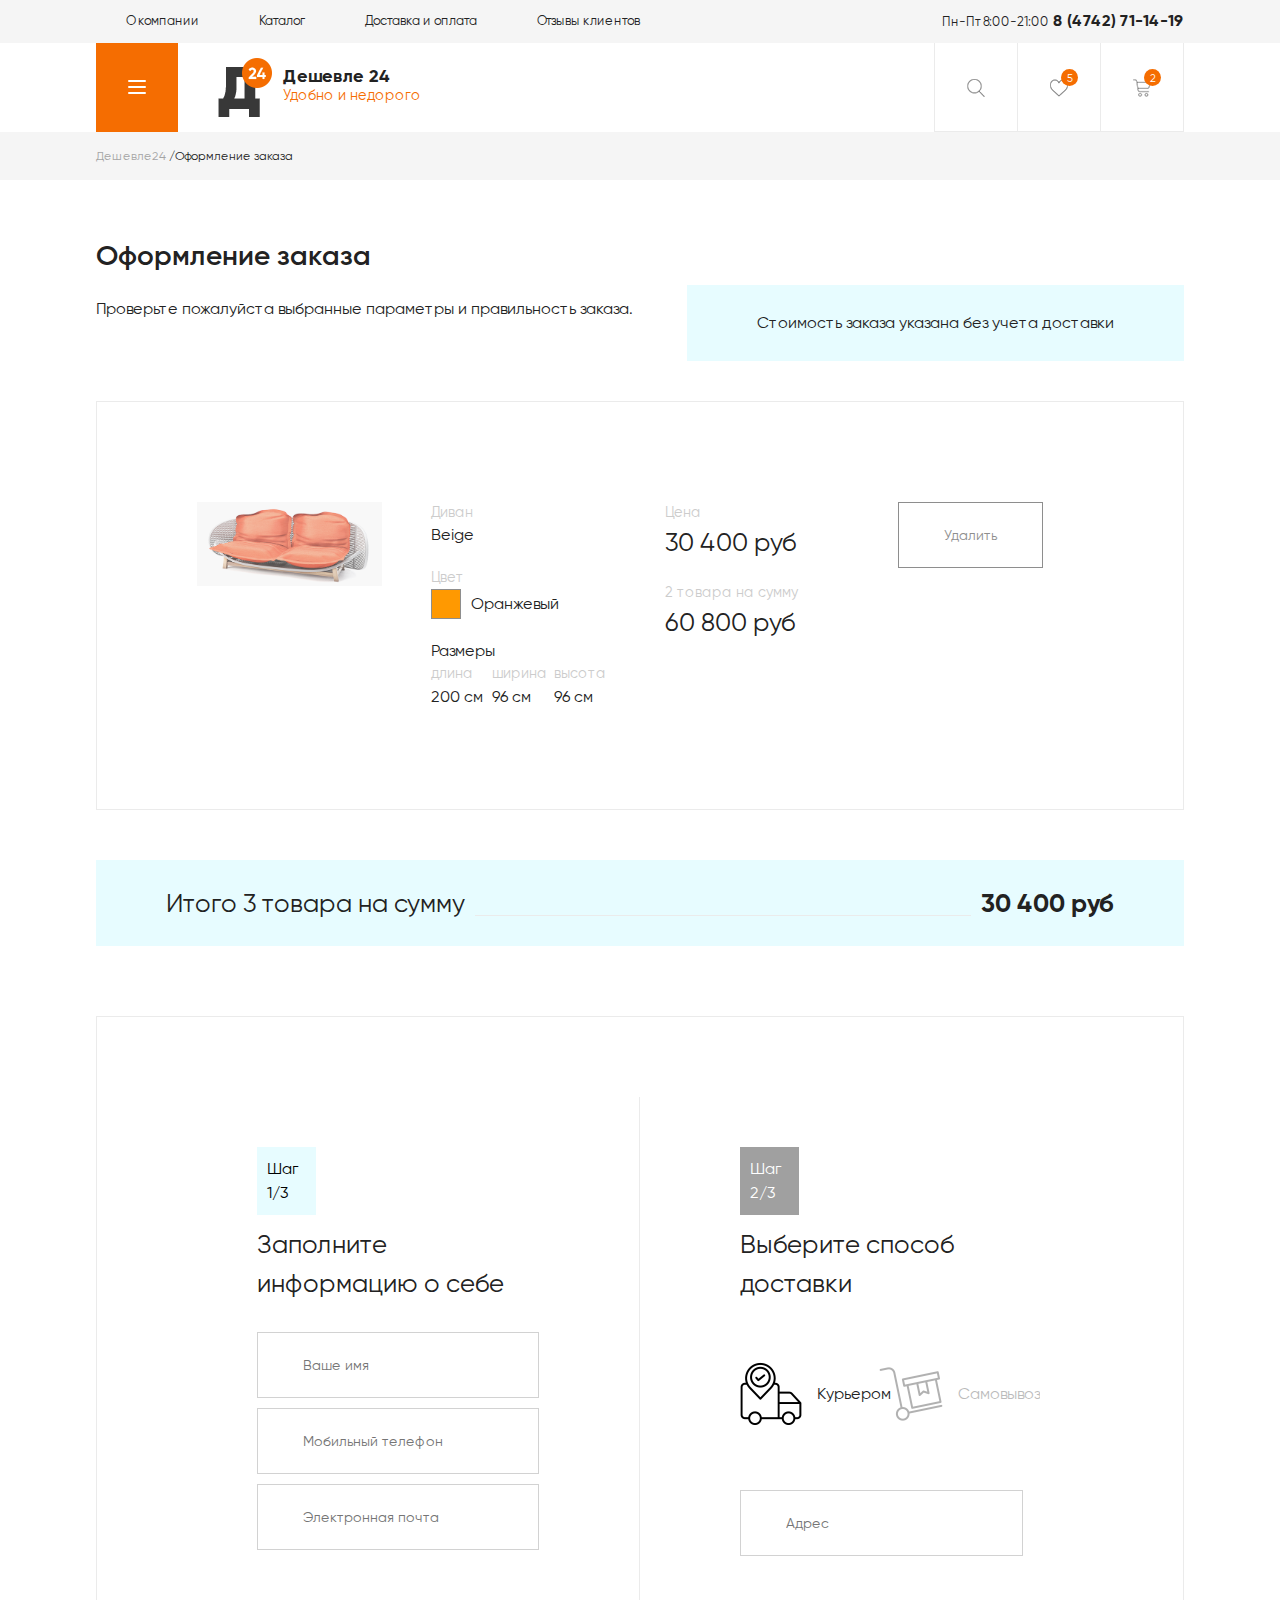
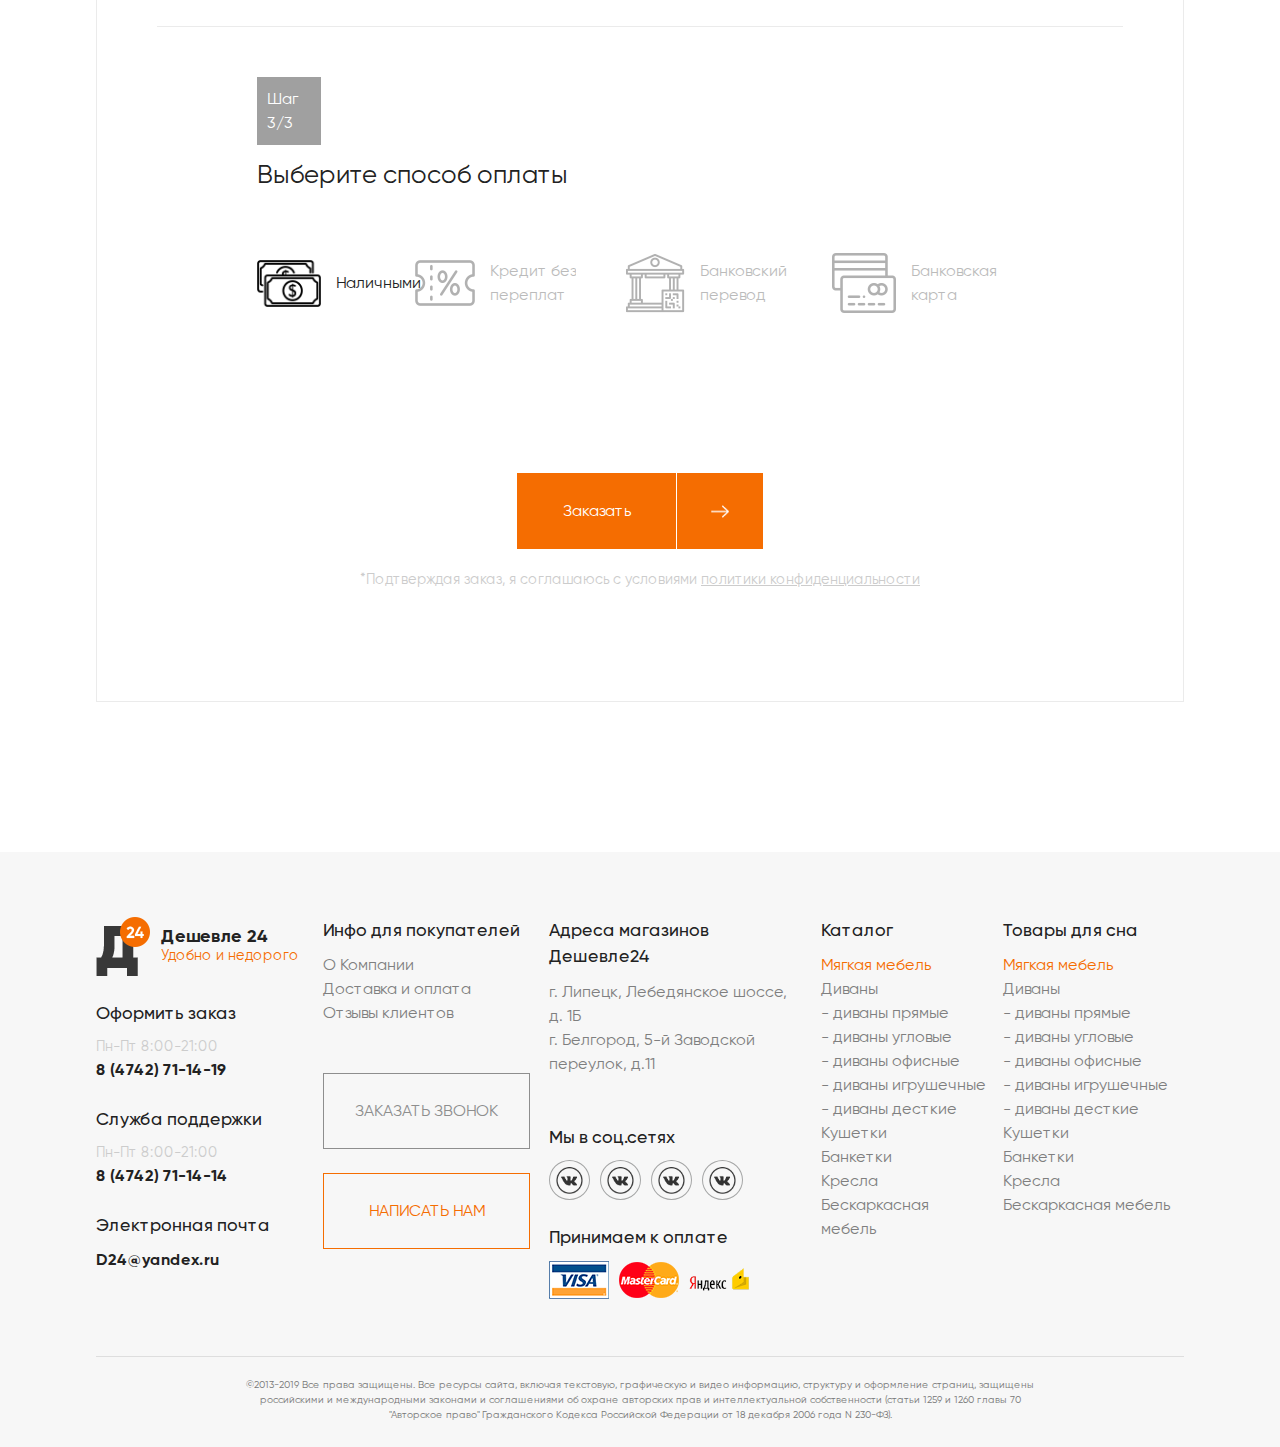
==== markup/basket.html @ 07b35770 "update markup" ====
<!DOCTYPE html>
<html lang="en">
<head>
    <meta charset="UTF-8">
    <meta name="viewport" content="width=device-width, maximum-scale=1, initial-scale=1.0">
    <meta http-equiv="X-UA-Compatible" content="IE=edge">
    <meta name="format-detection" content="telephone=no">
    <title>Корзина</title>
    <link rel="stylesheet" charset="utf-8" type="text/css" href="./css/icons.css">
    <link rel="stylesheet" charset="utf-8" type="text/css" href="./fonts/Gilroy/index.css">
    <link rel="stylesheet" charset="utf-8" type="text/css" href="./css/main.css">
    <link rel="stylesheet" charset="utf-8" type="text/css" href="./css/desktop.css" media="(min-width: 1001px)">
    <link rel="stylesheet" charset="utf-8" type="text/css" href="./css/tablet.css" media="(min-width: 768px)">
    <link rel="stylesheet" charset="utf-8" type="text/css" href="./css/mobile.css" media="(max-width: 767px)">
</head>
<body>
<header class="header">
    <div class="header-part">
        <div class="container">
            <nav class="header-menu" flex-align="start" flex-wrap="wrap">
                <a href="#" class="header-menu-item">О компании</a>
                <a href="#" class="header-menu-item">Каталог</a>
                <a href="#" class="header-menu-item">Доставка и оплата</a>
                <a href="#" class="header-menu-item">Отзывы клиентов</a>
            </nav>
            <div class="header-contacts">
                <span>Пн-Пт 8:00-21:00</span>
                <b>8 (4742) 71-14-19</b>
            </div>
        </div>
    </div>
    <div class="header-part">
        <div class="container">
            <div flex-align="center" flex-wrap="wrap">
                <a href="#" class="header-menu_btn js-toggle_class" data-class="active" data-target=".catalog_menu-wrap">
                    <i class="icon icon-burger"><hr><hr><hr></i>
                </a>
                <div class="logo">
                    <img src="./images/logo.png">
                    <div class="header-slogan">
                        <div class="header-slogan-title"><b>Дешевле 24</b></div>
                        <span>Удобно и недорого</span>
                    </div>
                </div>
            </div>
            <div flex-align="center" flex-wrap="wrap">
                <a href="#" class="header-col">
                    <i class="icon icon-search"></i>
                </a>
                <a href="#" class="header-col">
                    <i class="icon icon-favorite">
                        <span class="icon-inner">5</span>
                    </i>
                </a>
                <a href="#" class="header-col">
                    <i class="icon icon-basket">
                        <span class="icon-inner">2</span>
                    </i>
                </a>
            </div>
        </div>
    </div>
    <div class="catalog_menu-wrap">
        <div class="container">
            <div class="catalog_menu js-tabs" flex-wrap="wrap" flex-align="stretch">
                <div class="catalog_menu-nav">
                    <a href="#" class="catalog_menu-nav-item" data-tab_target="#catalog_menu-1">
                        <img src="./images/catalog-menu-item.png">
                        <span>Товары для сна</span>
                    </a>
                    <a href="#" class="catalog_menu-nav-item" data-tab_target="#catalog_menu-2">
                        <img src="./images/catalog-menu-item.png">
                        <span>Товары для сна</span>
                    </a>
                    <a href="#" class="catalog_menu-nav-item" data-tab_target="#catalog_menu-3">
                        <img src="./images/catalog-menu-item.png">
                        <span>Товары для сна</span>
                    </a>
                    <a href="#" class="catalog_menu-nav-item" data-tab_target="#catalog_menu-4">
                        <img src="./images/catalog-menu-item.png">
                        <span>Товары для сна</span>
                    </a>
                    <a href="#" class="catalog_menu-nav-item" data-tab_target="#catalog_menu-5">
                        <img src="./images/catalog-menu-item.png">
                        <span>Товары для сна</span>
                    </a>
                </div>
                <div class="catalog_menu-main" data-tab_content>
                    <div id="catalog_menu-1" data-tab_item flex-wrap="wrap" flex-align="start" flex-text_align="start">
                        <a href="#" class="catalog_menu-item">
                            <img src="./images/catalog-menu-item-2.png">
                            <span>Матрасы</span>
                        </a>
                        <a href="#" class="catalog_menu-item">
                            <img src="./images/catalog-menu-item-2.png">
                            <span>Матрасы</span>
                        </a>
                        <a href="#" class="catalog_menu-item">
                            <img src="./images/catalog-menu-item-2.png">
                            <span>Матрасы</span>
                        </a>
                        <a href="#" class="catalog_menu-item">
                            <img src="./images/catalog-menu-item-2.png">
                            <span>Матрасы</span>
                        </a>
                        <a href="#" class="catalog_menu-item">
                            <img src="./images/catalog-menu-item-2.png">
                            <span>Матрасы</span>
                        </a>
                        <a href="#" class="catalog_menu-item">
                            <img src="./images/catalog-menu-item-2.png">
                            <span>Матрасы</span>
                        </a>
                        <a href="#" class="catalog_menu-item">
                            <img src="./images/catalog-menu-item-2.png">
                            <span>Матрасы</span>
                        </a>
                    </div>
                    <div id="catalog_menu-2" data-tab_item flex-wrap="wrap" flex-align="start" flex-text_align="start">
                        <a href="#" class="catalog_menu-item">
                            <img src="./images/catalog-menu-item-2.png">
                            <span>Матрасы</span>
                        </a>
                        <a href="#" class="catalog_menu-item">
                            <img src="./images/catalog-menu-item-2.png">
                            <span>Матрасы</span>
                        </a>
                        <a href="#" class="catalog_menu-item">
                            <img src="./images/catalog-menu-item-2.png">
                            <span>Матрасы</span>
                        </a>
                        <a href="#" class="catalog_menu-item">
                            <img src="./images/catalog-menu-item-2.png">
                            <span>Матрасы</span>
                        </a>
                        <a href="#" class="catalog_menu-item">
                            <img src="./images/catalog-menu-item-2.png">
                            <span>Матрасы</span>
                        </a>
                        <a href="#" class="catalog_menu-item">
                            <img src="./images/catalog-menu-item-2.png">
                            <span>Матрасы</span>
                        </a>
                        <a href="#" class="catalog_menu-item">
                            <img src="./images/catalog-menu-item-2.png">
                            <span>Матрасы</span>
                        </a>
                    </div>
                </div>
            </div>
        </div>
    </div>
</header>
<main>
    <div class="breadcrumbs">
        <div class="container">
            <a href="#">Дешевле24</a>
            <span>/Оформление заказа</span>
        </div>
    </div>
    <section class="section">
        <div class="container">
            <div class="basket-info" flex-align="start" flex-text_align="space-between">
                <div>
                    <div class="title-2">Оформление заказа</div>
                    <span>Проверьте пожалуйста выбранные параметры и правильность заказа.</span>
                </div>
                <div class="basket-txt">
                    <span>Стоимость заказа указана без учета доставки</span>
                </div>
            </div>
            <div class="basket-list col-lg-24">
                <div class="basket-item col-lg-24" flex-align="start" flex-text_align="space-between" flex-wrap="wrap">
                    <div class="basket-item-col col-lg-5" align="center">
                        <img src="images/product-detail.png">
                    </div>
                    <div class="basket-item-col col-lg-5">
                        <div class="catalog_item-block">
                            <small>Диван</small>
                            <div>Beige</div>
                        </div>
                        <div class="catalog_item-block">
                            <small>Цвет</small>
                            <div class="catalog_color" flex-align="start" flex-wrap="wrap">
                                <a href="#" class="catalog_color-item" flex-align="center">
                                    <span class="catalog_color-color" style="background-color: #ff9901"></span>
                                    <span>Оранжевый</span>
                                </a>
                            </div>
                        </div>
                        <div class="catalog_item-block">
                            <div>Размеры</div>
                            <div flex-align="start" flex-wrap="wrap" flex-text_align="space-between">
                                <div class="col-lg-8">
                                    <small>длина</small>
                                    <span>200 см</span>
                                </div>
                                <div class="col-lg-8">
                                    <small>ширина</small>
                                    <span>96 см</span>
                                </div>
                                <div class="col-lg-8">
                                    <small>высота</small>
                                    <span>96 см</span>
                                </div>
                            </div>
                        </div>
                    </div>
                    <div class="basket-item-col col-lg-5">
                        <div class="catalog_item-block">
                            <small>Цена</small>
                            <div class="catalog_item-price">30 400 руб</div>
                        </div>
                        <div class="basket-item-ammount">

                        </div>
                        <div>
                            <small>2 товара на сумму</small>
                            <div class="catalog_item-price">60 800 руб</div>
                        </div>
                    </div>
                    <div class="basket-item-col col-lg-5">
                        <button class="btn grey col-md-24 col-xs-24" align="center">Удалить</button>
                    </div>
                </div>

            </div>
            <div class="basket-txt">
                <div class="catalog_item-price"  flex-align="start" flex-wrap="wrap" flex-text_align="space-between">
                    <span>Итого 3  товара на сумму</span>
                    <b>30 400 руб</b>
                </div>
            </div>
            <div class="basket-steps col-lg-24" flex-align="start" flex-wrap="wrap">
                <div class="basket-steps-item col-lg-12">
                    <div class="step-label active col-lg-5">Шаг 1/3</div>
                    <div class="catalog_item-price">Заполните информацию о себе</div>
                    <form class="def_form">
                        <div class="def_form-item">
                            <input type="text" placeholder="Ваше имя" class="col-lg-24 col-md-24 col-xs-24">
                        </div>
                        <div class="def_form-item">
                            <input type="tel" placeholder="Мобильный телефон" class="col-lg-24 col-md-24 col-xs-24">
                        </div>
                        <div class="def_form-item">
                            <input type="email" placeholder="Электронная почта" class="col-lg-24 col-md-24 col-xs-24">
                        </div>
                    </form>
                </div>
                <div class="basket-steps-item col-lg-12">
                    <div class="step-label col-lg-5">Шаг 2/3</div>
                    <div class="catalog_item-price">Выберите способ доставки</div>
                    <div flex-align="center">
                        <a href="#" class="basket-icon active" flex-align="center">
                            <img src='images/icons/delivery.png'>
                            <span>Курьером</span>
                        </a>
                        <a href="#" class="basket-icon" flex-align="center">
                            <img src='images/icons/trolley.png'>
                            <span>Самовывоз</span>
                        </a>
                    </div>
                    <form class="def_form">
                        <div class="def_form-item">
                            <input type="text" placeholder="Адрес" class="col-lg-24 col-md-24 col-xs-24">
                        </div>
                </div>
                <div class="basket-steps-item col-lg-24" >
                    <div class="step-label col-lg-2">Шаг 3/3</div>
                    <div class="catalog_item-price">Выберите способ оплаты</div>
                    <div class="basket-payment" flex-align="center">
                        <a href="#" class="basket-icon active" flex-align="center">
                            <img src='images/icons/money.png'>
                            <span>Наличными</span>
                        </a>
                        <a href="#" class="basket-icon" flex-align="center">
                            <img src='images/icons/discount-voucher.png'>
                            <span>Кредит без переплат</span>
                        </a>
                        <a href="#" class="basket-icon" flex-align="center">
                            <img src='images/icons/bank.png'>
                            <span>Банковский перевод</span>
                        </a>
                        <a href="#" class="basket-icon" flex-align="center">
                            <img src='images/icons/credit-card.png'>
                            <span>Банковская карта</span>
                        </a>
                    </div>
                    <div align="center">
                        <a href="#" class="btn color btn-arrow">
                            <span>Заказать</span>
                            <i class="icon icon-arrow"></i>
                        </a>
                        <div class="basket-txt-politic">
                            <small>*Подтверждая заказ, я соглашаюсь с условиями <a href="#">политики конфиденциальности</a></small>
                        </div>
                    </div>
                </div>
            </div>
        </div>
    </section>
</main>
<footer class="footer">
    <div class="container" flex-align="start" flex-wrap="wrap" flex-text_align="space-between">
        <div class="col-lg-5">
            <div class="col-lg-22">
                <div class="logo">
                    <img src="./images/logo.png">
                    <div class="header-slogan">
                        <div class="header-slogan-title"><b>Дешевле 24</b></div>
                        <span>Удобно и недорого</span>
                    </div>
                </div>
                <br>
                <div class="title-4">Оформить заказ</div>
                <small>Пн-Пт 8:00-21:00</small>
                <div><b>8 (4742) 71-14-19</b></div>
                <br>
                <div class="title-4">Служба поддержки</div>
                <small>Пн-Пт 8:00-21:00</small>
                <div><b>8 (4742) 71-14-14</b></div>
                <br>
                <div class="title-4">Электронная почта</div>
                <div><b>D24@yandex.ru</b></div>
            </div>
        </div>
        <div class="col-lg-5">
            <div class="col-lg-22">
                <div class="title-4">Инфо для покупателей</div>
                <div><a href="#" class="grey_link">О Компании</a></div>
                <div><a href="#" class="grey_link">Доставка и оплата</a></div>
                <div><a href="#" class="grey_link">Отзывы клиентов</a></div>
                <br><br>
                <a href="#" class="btn grey upper col-lg-24" align="center" data-popup-open="#callback">Заказать звонок</a>
                <br>
                <br>
                <a href="#" class="btn upper col-lg-24" align="center" data-popup-open="#callback">Написать нам</a>
            </div>
        </div>
        <div class="col-lg-6">
            <div class="col-lg-22">
                <div class="title-4">Адреса магазинов Дешевле24</div>
                <div class="grey_link">
                    <span>г. Липецк, Лебедянское шоссе, д. 1Б</span>
                    <br>
                    <span>г. Белгород, 5-й Заводской переулок, д.11</span>
                </div>
                <br><br>
                <div class="title-4">Мы в соц.сетях</div>
                <div class="footer_socials" flex-align="center" flex-wrap="wrap">
                    <a href="#" class="footer_socials-item" style="background-image: url('./images/icons/vk.png')"></a>
                    <a href="#" class="footer_socials-item" style="background-image: url('./images/icons/vk.png')"></a>
                    <a href="#" class="footer_socials-item" style="background-image: url('./images/icons/vk.png')"></a>
                    <a href="#" class="footer_socials-item" style="background-image: url('./images/icons/vk.png')"></a>
                </div>
                <br>
                <div class="title-4">Принимаем к оплате</div>
                <div class="footer_logo" flex-align="center" flex-wrap="wrap">
                    <div class="footer_logo-item">
                        <img src="./images/icons/Visa.png">
                    </div>
                    <div class="footer_logo-item">
                        <img src="./images/icons/MasterCard.png">
                    </div>
                    <div class="footer_logo-item">
                        <img src="./images/icons/yandex.png">
                    </div>
                </div>
            </div>
        </div>
        <div class="col-lg-4">
            <div class="col-lg-22">
                <div class="title-4">Каталог</div>
                <div><a href="#" class="grey_link active">Мягкая мебель</a></div>
                <div><a href="#" class="grey_link">Диваны</a></div>
                <div><a href="#" class="grey_link">-&nbsp;диваны прямые</a></div>
                <div><a href="#" class="grey_link">-&nbsp;диваны угловые</a></div>
                <div><a href="#" class="grey_link">-&nbsp;диваны офисные</a></div>
                <div><a href="#" class="grey_link">-&nbsp;диваны игрушечные</a></div>
                <div><a href="#" class="grey_link">-&nbsp;диваны десткие</a></div>
                <div><a href="#" class="grey_link">Кушетки</a></div>
                <div><a href="#" class="grey_link">Банкетки</a></div>
                <div><a href="#" class="grey_link">Кресла</a></div>
                <div><a href="#" class="grey_link">Бескаркасная мебель</a></div>
            </div>
        </div>
        <div class="col-lg-4">
            <div class="title-4">Товары для сна</div>
            <div><a href="#" class="grey_link active">Мягкая мебель</a></div>
            <div><a href="#" class="grey_link">Диваны</a></div>
            <div><a href="#" class="grey_link">-&nbsp;диваны прямые</a></div>
            <div><a href="#" class="grey_link">-&nbsp;диваны угловые</a></div>
            <div><a href="#" class="grey_link">-&nbsp;диваны офисные</a></div>
            <div><a href="#" class="grey_link">-&nbsp;диваны игрушечные</a></div>
            <div><a href="#" class="grey_link">-&nbsp;диваны десткие</a></div>
            <div><a href="#" class="grey_link">Кушетки</a></div>
            <div><a href="#" class="grey_link">Банкетки</a></div>
            <div><a href="#" class="grey_link">Кресла</a></div>
            <div><a href="#" class="grey_link">Бескаркасная мебель</a></div>
        </div>
    </div>
    <div class="container footer_copyright" flex-align="center" flex-wrap="wrap" flex-text_align="center">
        <div class="col-lg-18" align="center">©2013-2019 Все права защищены. Все ресурсы сайта, включая текстовую, графическую и видео информацию, структуру и оформление страниц, защищены российскими и международными законами и соглашениями об охране авторских прав и интеллектуальной собственности (статьи 1259 и 1260 главы 70 "Авторское право" Гражданского Кодекса Российской Федерации от 18 декабря 2006 года N 230-ФЗ).</div>
    </div>
</footer>
<div id="callback" class="popup">
    <div class="popup_wrapper">
        <div class="popup_content js-popup_content">
            <a href="#" class="popup_content-close" data-popup-close>
                <i class="icon icon-close"></i>
            </a>
            <div class="js-tabs">
                <div class="content_tab" flex-align="center" flex-wrap="wrap" flex-text_align="space-between">
                    <a href="#" class="content_tab-item" data-tab_target="#callback-form">Перезвоните мне</a>
                    <a href="#" class="content_tab-item" data-tab_target="#question-form">Задать вопрос</a>
                </div>
                <div data-tab_content>
                    <div id="callback-form" data-tab_item>
                        <form class="def_form">
                            <div class="def_form-item">
                                <input type="text" placeholder="Ваше имя" class="col-lg-24 col-md-24 col-xs-24">
                            </div>
                            <div class="def_form-item">
                                <input type="tel" placeholder="Мобильный телефон" class="col-lg-24 col-md-24 col-xs-24">
                            </div>
                            <div class="def_form-item">
                                <button type="submit" class="btn col-lg-24 col-md-24 col-xs-24" align="center">Отправить заявку</button>
                            </div>
                        </form>
                    </div>
                    <div id="question-form" data-tab_item>
                        <form class="def_form">
                            <div class="def_form-item">
                                <input type="text" placeholder="Ваше имя" class="col-lg-24 col-md-24 col-xs-24">
                            </div>
                            <div class="def_form-item">
                                <input type="email" placeholder="E-mail" class="col-lg-24 col-md-24 col-xs-24">
                            </div>
                            <div class="def_form-item">
                                <textarea class="col-lg-24 col-md-24 col-xs-24" placeholder="Ваш вопрос"></textarea>
                            </div>
                            <div class="def_form-item">
                                <button type="submit" class="btn col-lg-24 col-md-24 col-xs-24" align="center">Задать вопрос</button>
                            </div>
                        </form>
                    </div>
                </div>
            </div>
            <div class="popup_content-success" flex-align="center" flex-text_align="center" flex-wrap="wrap">
                <div>
                    <div class="popup_content-success-title col-lg-24 col-md-24 col-xs-24">Спасибо!</div>
                    <span>Менеджер перезвонит Вам <br>в ближайшее время.</span>
                </div>
            </div>
        </div>
    </div>
</div>
<div id="myfeedback" class="popup">
    <div class="popup_wrapper">
        <div class="popup_content js-popup_content">
            <a href="#" class="popup_content-close" data-popup-close>
                <i class="icon icon-close"></i>
            </a>
            <div class="title-4">Мой отзыв</div>
            <div>
                <small>Диван</small>
                <div>Beige</div>
            </div>
            <form class="def_form">
                <div class="def_form-item">
                    <input type="text" placeholder="Номер заказа" class="col-lg-24 col-md-24 col-xs-24">
                </div>
                <div class="def_form-item">
                    <input type="text" placeholder="Ваше имя" class="col-lg-24 col-md-24 col-xs-24">
                </div>
                <div class="def_form-item">
                    <textarea  name="Текст отзыва" class="col-lg-24 col-md-24 col-xs-24" placeholder="Текст отзыва"></textarea>
                </div>
                <div class="def_form-item col-lg-24" flex-align="start" flex-text_align="space-between" flex-wrap="wrap">
                    <div class="def_form-item col-lg-15">
                        <div>
                            <span class="form-item-rate">Поставьте оценку</span>
                            <a href="#"><i class="icon icon-star-gray-empty"></i></a>
                            <a href="#"><i class="icon icon-star-gray-empty"></i></a>
                            <a href="#"><i class="icon icon-star-gray-empty"></i></a>
                            <a href="#"><i class="icon icon-star-gray-empty"></i></a>
                            <a href="#"><i class="icon icon-star-gray-empty"></i></a>
                        </div>
                        <br>
                        <div>Вы рекомендуете этот товар?</div>
                        <br>
                        <a href="#">
                            <i class="icon icon-like-black"></i>
                            <span>Да, я рекомендую эту модель!</span>
                        </a>
                        <br>
                        <br>
                        <a href="#">
                            <i class="icon icon-like-black"></i>
                            <span>Я не рекомендую эту модель!</span>
                        </a>
                    </div>
                    <div class="col-lg-8">
                        <div class="file_input">
                            <label for="file">
                                <i class="icon icon-file"></i>
                                <small>Добавить<br>фотографию</small>
                            </label>
                            <input id="file" type="file">
                        </div>
                    </div>
                </div>
                <div class="def_form-item" flex-align="start" flex-text_align="space-between">
                    <button type="submit" class="btn col-lg-11 col-md-24 col-xs-24" align="center">Отправить отзыв</button>
                    <button class="btn grey col-lg-11 col-md-24 col-xs-24" align="center" data-popup-close="myfeedback">Отменить</a>
                </div>
            </form>
        </div>
    </div>
</div>
<script src="./libs/jquery1.12.4.js"></script>
<script src="./js/modules/tabs/script.js"></script>
<script src="./js/main.js"></script>
</body>
</html>
---- markup/css/icons.css ----
.icon{
    position: relative;
    display:inline-block;
    vertical-align: middle;
    background-repeat: no-repeat;
    background-size: contain;
    transition:.3s opacity;
}
.icon .icon-inner{
    position: absolute;
    top: -10px;
    right: -10px;
    font-size: 11px;
    line-height: 19px;
    width: 17px;
    height: 17px;
    text-align: center;
    color: #fff;
    background-color: #f56d01;
    border-radius: 100%;
    font-style: normal;
}
.icon-burger{
    width: 18px;
}
.icon-burger > hr{
    margin: 0;
    padding: 0;
    border:0;
    width: 100%;
    height: 2px;
    background-color: #fff;
    border-radius: 5px;
    transition: width .3s;
}
.header-menu_btn:hover .icon-burger > hr:nth-child(2),
.header-menu_btn.active .icon-burger > hr:nth-child(2){
    width: 75%;
}
.header-menu_btn:hover .icon-burger > hr:nth-child(3),
.header-menu_btn.active .icon-burger > hr:nth-child(3){
    width: 50%;
}
.icon-burger > hr + hr{
    margin-top: 4px;
}
.icon-search{
    width: 18px;
    height: 18px;
    background-image: url('../images/icons/search.png');
}
.icon-favorite,
.icon-favorite-white,
.icon-favorite-full,
.icon-like-black {
    width: 18px;
    height: 18px;
}
.icon-favorite{
    background-image: url('../images/icons/favorite.png');
}
.icon-favorite-white{
    background-image: url('../images/icons/favorite-white.png');
}
.icon-like-black {
    background-image: url('../images/icons/icon-like-black.png');
}
.gallery-item:hover .icon-favorite-white,
.btn:hover .icon-favorite{
    background-image: url('../images/icons/favorite-active.png');
}
.icon-favorite-full{
    background-image: url('../images/icons/favorite-full.png');
}
.icon-basket{
    width: 18px;
    height: 18px;
    background-image: url('../images/icons/basket.png');
}
.icon-arrow,
.icon-arrow-orange{
    width: 18px;
    height: 13px;
    background-size: 18px 13px;
    background-position: 50% 50%;
}
.icon-arrow{
    background-image: url('../images/icons/right-arrow.png');
}
.icon-arrow-orange{
    background-image: url('../images/icons/right-arrow-orange.png');
}
.btn .icon-arrow{
    position: absolute;
    top: -1px;
    height: calc(100% + 2px);
    background-color: #f56d01;
    border-left: 1px solid #fff;
    transition-property: background-position, box-shadow;
    transition-duration: .3s;
}
.btn:hover .icon-arrow{
    background-position: 65% 50%;
}
.icon-chat{
    width: 18px;
    height: 17px;
    background-image: url('../images/icons/chat.png');
}
.gallery-item:hover .icon-chat{
    background-image: url('../images/icons/chat-active.png');
}
.icon-message{
    width: 18px;
    height: 12px;
    background-image: url('../images/icons/message.png');
}
.icon-close{
    position: relative;
    width: 22px;
    height: 22px;
}
.icon-close:before,
.icon-close:after {
    content: "";
    position: absolute;
    top: 0;
    left: 50%;
    height: 100%;
    width: 2px;
    transition: transform .3s;
    background-color: #f56d01;
}
.icon-close:before {
    transform: rotate(45deg);
}
.icon-close:after {
    transform: rotate(-45deg);
}
.icon-close:hover:before {
    transform: rotate(135deg);
}
.icon-close:hover:after {
    transform: rotate(45deg);
}
.icon-star,
.icon-star_full,
.icon-star-gray-empty,
.icon-star-black
{
    width: 18px;
    height: 18px;
}
.icon-star{
    background-image: url('../images/icons/star-full.png');
}
.icon-star_full{
    background-image: url('../images/icons/star-full.png');
}
.icon-star-gray-empty {
    background-image: url('../images/icons/icon-gray-empty.png');
}
.icon-star-black {
    background-image: url('../images/icons/icon-star-black.png');
}
.icon-file {
    width: 16px;
    height: 16px;
    background-image: url('../images/icons/picture.svg');
}
---- markup/fonts/Gilroy/index.css ----
@font-face {
    font-family: 'Gilroy';
    src: url('Gilroy-ExtraBold.eot');
    src: local('Gilroy ExtraBold'), local('Gilroy-ExtraBold'),
        url('Gilroy-ExtraBold.eot?#iefix') format('embedded-opentype'),
        url('Gilroy-ExtraBold.woff') format('woff'),
        url('Gilroy-ExtraBold.ttf') format('truetype');
    font-weight: 800;
    font-style: normal;
}

@font-face {
    font-family: 'Gilroy';
    src: url('Gilroy-Heavy.eot');
    src: local('Gilroy Heavy'), local('Gilroy-Heavy'),
        url('Gilroy-Heavy.eot?#iefix') format('embedded-opentype'),
        url('Gilroy-Heavy.woff') format('woff'),
        url('Gilroy-Heavy.ttf') format('truetype');
    font-weight: 900;
    font-style: normal;
}

@font-face {
    font-family: 'Gilroy';
    src: url('Gilroy-LightItalic.eot');
    src: local('Gilroy Light Italic'), local('Gilroy-LightItalic'),
        url('Gilroy-LightItalic.eot?#iefix') format('embedded-opentype'),
        url('Gilroy-LightItalic.woff') format('woff'),
        url('Gilroy-LightItalic.ttf') format('truetype');
    font-weight: 300;
    font-style: italic;
}

@font-face {
    font-family: 'Gilroy';
    src: url('Gilroy-ThinItalic.eot');
    src: local('Gilroy Thin Italic'), local('Gilroy-ThinItalic'),
        url('Gilroy-ThinItalic.eot?#iefix') format('embedded-opentype'),
        url('Gilroy-ThinItalic.woff') format('woff'),
        url('Gilroy-ThinItalic.ttf') format('truetype');
    font-weight: 100;
    font-style: italic;
}

@font-face {
    font-family: 'Gilroy';
    src: url('Gilroy-BlackItalic.eot');
    src: local('Gilroy Black Italic'), local('Gilroy-BlackItalic'),
        url('Gilroy-BlackItalic.eot?#iefix') format('embedded-opentype'),
        url('Gilroy-BlackItalic.woff') format('woff'),
        url('Gilroy-BlackItalic.ttf') format('truetype');
    font-weight: 900;
    font-style: italic;
}

@font-face {
    font-family: 'Gilroy';
    src: url('Gilroy-BoldItalic.eot');
    src: local('Gilroy Bold Italic'), local('Gilroy-BoldItalic'),
        url('Gilroy-BoldItalic.eot?#iefix') format('embedded-opentype'),
        url('Gilroy-BoldItalic.woff') format('woff'),
        url('Gilroy-BoldItalic.ttf') format('truetype');
    font-weight: bold;
    font-style: italic;
}

@font-face {
    font-family: 'Gilroy';
    src: url('Gilroy-SemiBold.eot');
    src: local('Gilroy SemiBold'), local('Gilroy-SemiBold'),
        url('Gilroy-SemiBold.eot?#iefix') format('embedded-opentype'),
        url('Gilroy-SemiBold.woff') format('woff'),
        url('Gilroy-SemiBold.ttf') format('truetype');
    font-weight: 600;
    font-style: normal;
}

@font-face {
    font-family: 'Gilroy';
    src: url('Gilroy-UltraLightItalic.eot');
    src: local('Gilroy UltraLight Italic'), local('Gilroy-UltraLightItalic'),
        url('Gilroy-UltraLightItalic.eot?#iefix') format('embedded-opentype'),
        url('Gilroy-UltraLightItalic.woff') format('woff'),
        url('Gilroy-UltraLightItalic.ttf') format('truetype');
    font-weight: 200;
    font-style: italic;
}

@font-face {
    font-family: 'Gilroy';
    src: url('Gilroy-SemiBoldItalic.eot');
    src: local('Gilroy SemiBold Italic'), local('Gilroy-SemiBoldItalic'),
        url('Gilroy-SemiBoldItalic.eot?#iefix') format('embedded-opentype'),
        url('Gilroy-SemiBoldItalic.woff') format('woff'),
        url('Gilroy-SemiBoldItalic.ttf') format('truetype');
    font-weight: 600;
    font-style: italic;
}

@font-face {
    font-family: 'Gilroy';
    src: url('Gilroy-Light.eot');
    src: local('Gilroy Light'), local('Gilroy-Light'),
        url('Gilroy-Light.eot?#iefix') format('embedded-opentype'),
        url('Gilroy-Light.woff') format('woff'),
        url('Gilroy-Light.ttf') format('truetype');
    font-weight: 300;
    font-style: normal;
}

@font-face {
    font-family: 'Gilroy';
    src: url('Gilroy-MediumItalic.eot');
    src: local('Gilroy Medium Italic'), local('Gilroy-MediumItalic'),
        url('Gilroy-MediumItalic.eot?#iefix') format('embedded-opentype'),
        url('Gilroy-MediumItalic.woff') format('woff'),
        url('Gilroy-MediumItalic.ttf') format('truetype');
    font-weight: 500;
    font-style: italic;
}

@font-face {
    font-family: 'Gilroy';
    src: url('Gilroy-ExtraBoldItalic.eot');
    src: local('Gilroy ExtraBold Italic'), local('Gilroy-ExtraBoldItalic'),
        url('Gilroy-ExtraBoldItalic.eot?#iefix') format('embedded-opentype'),
        url('Gilroy-ExtraBoldItalic.woff') format('woff'),
        url('Gilroy-ExtraBoldItalic.ttf') format('truetype');
    font-weight: 800;
    font-style: italic;
}

@font-face {
    font-family: 'Gilroy';
    src: url('Gilroy-Regular.eot');
    src: local('Gilroy Regular'), local('Gilroy-Regular'),
        url('Gilroy-Regular.eot?#iefix') format('embedded-opentype'),
        url('Gilroy-Regular.woff') format('woff'),
        url('Gilroy-Regular.ttf') format('truetype');
    font-weight: normal;
    font-style: normal;
}

@font-face {
    font-family: 'Gilroy';
    src: url('Gilroy-HeavyItalic.eot');
    src: local('Gilroy Heavy Italic'), local('Gilroy-HeavyItalic'),
        url('Gilroy-HeavyItalic.eot?#iefix') format('embedded-opentype'),
        url('Gilroy-HeavyItalic.woff') format('woff'),
        url('Gilroy-HeavyItalic.ttf') format('truetype');
    font-weight: 900;
    font-style: italic;
}

@font-face {
    font-family: 'Gilroy';
    src: url('Gilroy-Medium.eot');
    src: local('Gilroy Medium'), local('Gilroy-Medium'),
        url('Gilroy-Medium.eot?#iefix') format('embedded-opentype'),
        url('Gilroy-Medium.woff') format('woff'),
        url('Gilroy-Medium.ttf') format('truetype');
    font-weight: 500;
    font-style: normal;
}

@font-face {
    font-family: 'Gilroy';
    src: url('Gilroy-RegularItalic.eot');
    src: local('Gilroy Regular Italic'), local('Gilroy-RegularItalic'),
        url('Gilroy-RegularItalic.eot?#iefix') format('embedded-opentype'),
        url('Gilroy-RegularItalic.woff') format('woff'),
        url('Gilroy-RegularItalic.ttf') format('truetype');
    font-weight: normal;
    font-style: italic;
}

@font-face {
    font-family: 'Gilroy';
    src: url('Gilroy-UltraLight.eot');
    src: local('Gilroy UltraLight'), local('Gilroy-UltraLight'),
        url('Gilroy-UltraLight.eot?#iefix') format('embedded-opentype'),
        url('Gilroy-UltraLight.woff') format('woff'),
        url('Gilroy-UltraLight.ttf') format('truetype');
    font-weight: 200;
    font-style: normal;
}

@font-face {
    font-family: 'Gilroy';
    src: url('Gilroy-Bold.eot');
    src: local('Gilroy Bold'), local('Gilroy-Bold'),
        url('Gilroy-Bold.eot?#iefix') format('embedded-opentype'),
        url('Gilroy-Bold.woff') format('woff'),
        url('Gilroy-Bold.ttf') format('truetype');
    font-weight: bold;
    font-style: normal;
}

@font-face {
    font-family: 'Gilroy';
    src: url('Gilroy-Thin.eot');
    src: local('Gilroy Thin'), local('Gilroy-Thin'),
        url('Gilroy-Thin.eot?#iefix') format('embedded-opentype'),
        url('Gilroy-Thin.woff') format('woff'),
        url('Gilroy-Thin.ttf') format('truetype');
    font-weight: 100;
    font-style: normal;
}

@font-face {
    font-family: 'Gilroy';
    src: url('Gilroy-Black.eot');
    src: local('Gilroy Black'), local('Gilroy-Black'),
        url('Gilroy-Black.eot?#iefix') format('embedded-opentype'),
        url('Gilroy-Black.woff') format('woff'),
        url('Gilroy-Black.ttf') format('truetype');
    font-weight: 900;
    font-style: normal;
}
---- markup/css/main.css ----
html, body { margin:0;padding:0; }
body {
    position: relative;
    font-family: Gilroy;
    font-size: 16px;
    font-weight: normal;
    line-height: 1.5;
    background: #fff;
    color: #222222;
    overflow-x: hidden!important;
}
* { box-sizing: border-box; }
*:focus{ outline:none!important; }
p { margin:0 0 20px; }
a {
    color: inherit;
    transition: color .3s;
    text-decoration:none;
}
a:hover {
    color: #ce5d03!important;
}
ul, ol {
    margin:0 0 20px 20px;
    padding:0;
}
li{
    margin:0;
    padding:0;
}
img { max-width:100%; max-height: 100%; }
input, textarea, select, button{
    font-size: 87.5%;
    font-family: Gilroy;
}
input, select, button{
    line-height: 1;
}
button {
    background-color: transparent;
}
input, textarea{
    background-color: #fff;
    color: #848282;
}
input, textarea{
    border: 1px solid #d2d2d2;
}
input.error, textarea.error, select.error{
    border: 1px solid red;
}
input, select, textarea, button{
    -webkit-appearance: none;
    -moz-appearance: none;
    appearance: none;
}
button{
    cursor: pointer;
}
small{
    color: #cccccc;
    font-size: 90%;
    display: block;
}
[flex-align='center']{
    display:flex;
    align-items: center;
}
[flex-align='start']{
    display:flex;
    align-items: flex-start;
}
[flex-align='stretch']{
    display:flex;
    align-items: stretch;
}
[flex-wrap="wrap"] {
    flex-wrap: wrap;
}
[flex-text_align='center']{
    justify-content: center;
}
[flex-text_align='space-around']{
    justify-content: space-around;
}
[flex-text_align='space-between']{
    justify-content: space-between;
}
[flex-text_align='start']{
    justify-content: flex-start;
}
[flex-text_align='end']{
    justify-content: flex-end;
}
[align='center']{
    text-align: center;
}
[align='right']{
    text-align: right;
}
.container{
    margin:0 auto;
}
.link,
.grey_link.active{
    color: #f56d01;
}
.grey_link{
    color: #7f7f7f;
}
.clearfix:after {
    display:table;
    content:" ";
    clear:both;
}
.btn{
    position: relative;
    padding: 25px 45px;
    display: inline-block;
    border: 1px solid #f56d01;
    color: #f56d01;
    transition-property: background-color, color, box-shadow;
    transition-duration: .3s;
}
.btn.color,
.btn:hover{
    background-color: #f56d01;
    border-color: #f56d01!important;
    color: #fff!important;
}
.btn:hover{
    box-shadow: 0px 0px 15px #adabab;
}
.btn.grey,
.btn.grey_full{
    color: #8e8e8e;
    border: 1px solid #8e8e8e;
}
.btn.grey_full:hover{
    background-color: #8b8b8b;
    border-color: #8b8b8b!important;
}
.slick-slide{
    float: left;
}
.upper{
    text-transform: uppercase;
}
.title-1{

}
.title-2{
    font-weight: 600;
}
.title-3{

}
.title-4{
    font-weight: 500;
}
.animate-start{
    opacity: 0;
    transition-property: transform, opacity;
    transition-duration: 0.8s;
    transition-timing-function: ease;
    -ms-transform: translate(0, -40px);
    transform: translate(0, -40px);
    transition-delay: .1s;
}
.animate{
    opacity: 1;
    -ms-transform: translate(0, 0);
    transform: translate(0, 0);
}
.input_icon{
    position: relative;
}
.input_icon > .icon{
    position: absolute;
}
.header{
    z-index: 1;
    position: relative;
}
.header-part{
    position: relative;
    z-index: 2;
    background-color:#fff;
}
.header-part:first-child{
    background-color:#f5f5f5;
}
.header-part.fixed{
    position: fixed;
    top: 0;
    left: 0;
    width: 100%;
    z-index: 3;
    box-shadow: 0px 0px 10px #eee;
}
.header-part .container{
    display: flex;
    flex-wrap: wrap;
}
.header-part:nth-child(1) .container{
    align-items: center;
    justify-content: space-between;
}
.header-part:nth-child(2) .container{
    align-items: stretch;
    justify-content: space-between;
}
.header-col{
    border-right: 1px solid #ebebeb;
    border-bottom: 1px solid #ebebeb;
    transition: box-shadow .3s;
}
.header-col:first-child{
    border-left: 1px solid #ebebeb;
}
.header-menu{

}
.header-menu-item{
    line-height: 1;
    font-size: 80%;
    background-color: transparent;
    color: inherit!important;
    transition-property: background-color, box-shadow;
    transition-duration: .3s;
}
.header-menu-item:hover{
    background-color: #fff;
    box-shadow: 0px 0px 10px #adabab;
}
.header-contacts span{
    font-size: 80%;
}
.header-menu_btn{
    background-color: #f56d01;
    display: flex;
    align-items: center;
    justify-content: center;
    transition: box-shadow .3s;
    padding: 0 32px;
    height: 100%;
}
.header-menu_btn:hover,
.header-menu_btn.active,
.header-col:hover{
    box-shadow: 0px 0px 15px #adabab;
}
.header-menu_btn + .logo{
    margin-left: 40px;
}
.logo{
    display: flex;
    align-items: center;
}
.logo > img{
    margin-right: 10px;
    max-width: 55px;
}
.header-slogan{
    color: #f56d01;
    font-size: 90%;
}
.header-slogan-title{
    font-size: 125%;
    line-height: 1;
    color: #222222;
}
.main_slider{
    position: relative;
}
.main_slider-item{
    display: flex;
    align-items: center;
    justify-content: center;
    background-repeat: no-repeat;
    background-size: cover;
    background-position: 50% 50%;
}
.main_slider-description{

}
.main_slider-description-head{
    font-weight: 300;
}
.main_slider-description-title{
    font-weight: 700;
}
.main_slider-description-price{

}
.main_slider-description-price s{
    color: #9f9f9f;
    font-size: 75%;
}
.catalog_item{
    position: relative;
    display: block;
    border: 1px solid #e4e4e4;
    transition-property: box-shadow, opacity;
    transition-duration: .3s;
    font-size: 90%;
    background-color: #fff;
}
.catalog_item:hover{
    box-shadow: 0px 15px 15px #adabab;
}
.catalog_item .btn
.catalog_item-block{
    margin-bottom: 20px;
}
.catalog_item-block:last-child{
    margin-bottom: 0;
}
.catalog_item-img{
    display: block;
    background-repeat: no-repeat;
    background-size: auto;
    background-position: 50% 50%;
}
.catalog_item-price{
    font-size: 160%;
}
.catalog_item-header{
    opacity: 0;
    transition: opacity .3s;
}
.catalog_item:hover .catalog_item-header{
    opacity: 1;
}
.catalog_item-footer{
    display: none;
    position: absolute;
    top: 100%;
    left: 0;
    width: 100%;
    background-color: #fff;
}
.catalog_item:hover .catalog_item-footer{
    display: block;
    box-shadow: 0px 16px 15px #adabab;
}
.catalog_slider{
    position: relative;
}
.catalog_slider .slick-slide:not(.slick-active){
    opacity: 0.3;
}
.catalog_slider .slick-disabled{
    opacity: 0.3;
}
.banner{
    background-color: #e9e9e9;
}
.banner-description{

}
.banner-title{
    font-weight: 700;
}
.gallery{

}
.gallery-item{
    position: relative;
    color: #fff;
}
.gallery-item:after{
    content: "";
    z-index: 1;
    position: absolute;
    bottom: 0;
    left: 0;
    right: 0;
    height: 0px;
    transition: height .3s;
    background-color: rgba(0, 0, 0, 0.5);
}
.gallery-item:hover:after{
    height: 100%;
}
.gallery-item-description{
    position: absolute;
    z-index: 2;
}
.gallery-title{
    font-size: 133.3333%;
    line-height: 1.2;
    margin-bottom: 10px;
}
.gallery-bottom{
    margin-top: 30px;
    padding-top: 30px;
    border-top: 1px solid #818181;
}
.gallery-bottom > * + * {
    margin-left: 20px;
}
.gallery-item .link{
    font-size: 133.3333%;
}
.footer{
    background: #f7f7f7;
}
.footer .btn{
    padding-left: 0;
    padding-right: 0;
}
.footer_socials-item{
    width: 41px;
    height: 40px;
    border: 1px solid #a5a6a6;
    border-radius: 100%;
    background-repeat: no-repeat;
    background-size: 70% auto;
    background-position: 50% 50%;
    transition: border .3s;
}
.footer_socials-item:hover{
    border-color: #f56d01;
}
.footer_logo-item{
    max-width: 60px;
}
.footer_socials-item+ .footer_socials-item,
.footer_logo-item + .footer_logo-item{
    margin-left: 10px;
}
.footer_copyright{
    font-size: 62.5%;
    color: #767676;
    border-top: 1px solid #dedede;
}
.popup {
    display: none;
    position: fixed;
    top: 0;
    left: 0;
    width: 100%;
    height: 100%;
    background-color: rgba(0, 0, 0, 0.8);
    z-index: 999;
}
.popup_wrapper {
    display: flex;
    width: 100%;
    height: 100%;
    align-items: center;
    justify-content: center;
}
.popup_content {
    position: relative;
    overflow-x: hidden;
    overflow-y: auto;
    background-color: #fff;
}
.popup_content-close {
    width: 22px;
    height: 22px;
    position: absolute;
    top: 10px;
    right: 10px;
    z-index: 2;
}
.popup_content-success{
    position: absolute;
    top: 0;
    left: 100%;
    width: 100%;
    height: 100%;
    background-color: #e7fcff;
    z-index: 1;
    transition: left .3s;
}
.popup_content-success.active{
    left: 0;
}
.popup_content-success-title{
    margin-bottom: 25px;
    font-size: 175%;
}
.def_form{

}
.def_form-item{

}
.def_form-item + .def_form-item{
    margin-top: 10px;
}
.def_form-item + .def_form-item:last-child{
    margin-top: 20px;
}
.content_tab{

}
.content_tab-item{
    padding: 24px;
    background-color: transparent;
    color: #979797;
    transition-property: background-color, color;
    transition-duration: .3s;
}
.content_tab-item.active{
    background-color: #e7fcff;
    color: inherit;
}
.catalog_menu-wrap{
    position: absolute;
    top: 100%;
    left: -100%;
    width: 100%;
    background-color: #fff;
    transition: left .3s;
}
.catalog_menu-wrap.active{
    left: 0;
}
.catalog_menu{
    width: calc(100% - 249px);
}
.catalog_menu-nav{
    width: 82px;
}
.catalog_menu-nav-item{
    display: block;
    border: 1px solid #d6d6d6;
    border-top: 0;
    border-left-color: #f6f6f6;
    padding: 25px 8px;
}
.catalog_menu-nav-item:hover,
.catalog_menu-nav-item.active{
    background-color: #f7f7f7;
    box-shadow: 0px 0px 10px #adabab;
}
.catalog_menu-main{
    width: calc(100% - 82px);
    background-color: #f7f7f7;
    border-top: 1px solid #f1f1f1;
    border-bottom: 1px solid #f1f1f1;
}
.catalog_menu-item{
    width: 20%;
    height: 195px;
    border-right: 1px solid #f1f1f1;
    border-bottom: 1px solid #f1f1f1;
    padding: 50px 30px;
}
.catalog_menu-item:hover{
    background-color: #fff;
    box-shadow: 0px 0px 10px #adabab;
}
.catalog_menu-item,
.catalog_menu-nav-item{
    text-align: center;
    line-height: 1.2;
    font-size: 87.5%;
    transition-property: box-shadow, background-color;
    transition-duration: .3s;
}
.catalog_menu-nav-item > img,
.catalog_menu-item > img{
    display: block;
    margin-bottom: 10px;
}
.mark{

}
.product_preview{

}
.product_preview .btn{
    padding-left: 10px;
    padding-right: 10px;
}
.product_preview-img{
    background-color: #f8f8f8;
}
.product_preview-nav{
    position: relative;
}
.product_preview-nav-item{
    height: 130px;
    transition: box-shadow .3s;
    display: block;
}
.product_preview-nav-item:hover{
    box-shadow: 0px 0px 15px #adabab;
}
.product_preview-img_big{

}
.product_preview-img_big-item{
    height: 100%;
}
.product_preview-nav-item,
.product_preview-img_big-item{
    background-repeat: no-repeat;
    background-size: auto;
    background-position: 50% 50%;
}
.product_preview-description{
    padding-left: 45px;
    position: relative;
    overflow: hidden;
}
.product_preview-additional{
    position: absolute;
    top: 0;
    left: 100%;
    width: 100%;
    height: 100%;
    background-color: #e7fcff;
    transition: left .3s;
}
.product_preview-description.active .product_preview-additional{
    left: 0;
}
.catalog_color{

}
.catalog_color-item{

}
.catalog_color-item + .catalog_color-item{
    margin-left: 20px;
}
.catalog_color-color{
    width: 30px;
    height: 30px;
    border: 1px solid #8e8e8e;
}
.catalog_color-color + *{
    margin-left: 10px;
}
/*delivery-payment*/
.breadcrumbs {
    padding: 15px 0;
    background-color: #f5f5f5;
    font-size: 12px;
}
.breadcrumbs a {
    color: #a4a4a4;
}
.delivery-payment-descr {
    width: 85%;
    padding: 20px 40px;
    background-color: #e7fcff;
    margin-bottom: 50px;
    line-height: 1.25;
}
.delivery-payment-descr p {
    margin-bottom: 0;
}
.delivery-payment-info {
    display: flex;
    justify-content: space-between;
}
.delivery-payment-info-item {
    padding: 80px;
}
.delivery-payment-info-item:first-child {
    width: 45%;
    border: 1px solid #f56d01;
    line-height: 1.25;
}
.delivery-payment-info-item:first-child .title-4 {
    margin-bottom: 30px;
}
.delivery-payment small{
    margin-bottom: 20px;
    color: #000;
}
.delivery-payment-info-item:nth-child(2) {
    width: 50%;
    padding: 0;
    border: 1px solid #d2d2d2;
    box-shadow: 0 3px 5px 1px #d2d2d2;
}
.delivery-payment-table {
    margin-top: 50px;
}
.delivery-payment-table table {
    border-collapse: collapse;
    text-align: center;
}
.delivery-payment-table td {
    border: 1px solid #d2d2d2;
    padding: 20px;
}
.delivery-payment-table-descr {

}
.company-employees-photo {
    width: 100%;
    margin-bottom: 70px;
}
.company-info-item:first-child {
    background-color: #e7fcff;
    padding: 50px;
}
.company-info-item:last-child {
    align-self: center;
}
.company-text {
    margin-top: 70px;
}
.company-galary {
    margin-top: 35px;
}
.company-galary-item {
    padding: 30px 30px 0 30px;
    min-height: 200px;
    align-self: center;
    transition: box-shadow .3s;
}
.company-galary-item img {
    margin-bottom: 20px;
    height: 90px;
}
.company-galary-item p {
}

.company-galary-item:hover {
    box-shadow: 0 0 5px 2px #dedede;
}
.feedback-btn {
    display: flex;
    justify-content: flex-end;
}
.feedback-list {
    margin-top: 30px;
}
.feedback-list-item {
    background-color: #f5f5f5;
    padding: 20px;
    margin-bottom: 30px;
}
.user-info-txt {
    font-size: 14px;
    margin-bottom: 50px;
}
.feedback-list-item p {
    margin-bottom: 0;
}
.feedback-list-item img {
    height: 150px;
}
.feedback-stars {
    margin-bottom: 15px;
}
.feedback-like {
    font-size: 14px;
}
.feedback-like i {
    margin-right: 10px;
}
.form-item-rate {
    margin-right: 20px;
}
.file_input {

}
.file_input label {
    display: block;
    padding: 40px 0;
    border: 1px solid #ebebeb;
    line-height: 1.25;
    text-align: center;
}
.file_input input[type='file'] {
    display: none;
}
.basket-info {
    margin-bottom: 40px;
}
.basket-txt {
    padding: 30px 70px;
    background-color: #e7fcff;
    margin-top: 50px;
    line-height: 1;
}
.basket-txt .catalog_item-price {
    position: relative;
    z-index: 1;
    border-bottom: 1px solid #ebebeb;
}
.basket-txt .catalog_item-price > * {
    position: relative;
    z-index: 2;
    top: 1px;
    background-color: #e7fcff;
}
.basket-txt .catalog_item-price > *:first-child {
    padding-right: 10px;
}
.basket-txt .catalog_item-price > *:last-child {
    padding-left: 10px;
}
.basket-item {
    padding: 100px;
    border: 1px solid #ebebeb;
}
.basket-steps {
    padding: 60px;
    margin-top: 70px;
    border: 1px solid #ebebeb;
}
.basket-steps-item {
    margin-top: 20px;
    padding: 50px 100px;
}
.basket-steps-item:first-child {
    border-right: 1px solid #ebebeb;
}
.basket-steps-item:last-child {
    border-top: 1px solid #ebebeb;
}
.basket-steps-item .catalog_item-price {
    margin: 10px 0 30px 0;
}
.basket-steps-item .def_form-item + .def_form-item:last-child {
    margin-top: 10px;
}
.step-label {
    padding: 10px;
    background-color: #a0a0a0;
    color: #fff;
}
.step-label.active {
    background-color: #e7fcff;
    color: #000000;
}
.basket-icon {
    margin: 30px 50px 65px 0;
}
.basket-icon:not(.active) {
    opacity: 0.3;
}
.basket-icon img {
    width: 64px;
    margin-right: 15px;
}
.basket-payment {
    margin-bottom: 95px;
}
.basket-txt-politic {
    margin-top: 20px;
}
.basket-txt-politic a {
    text-decoration: underline;
}
---- markup/css/desktop.css ----
@media screen and (min-width:1249px){

    input, textarea{
        padding: 24px 45px;
    }
    .col-lg-24{
        width:100%;
    }
    .col-lg-22{
        width:91.6666%;
    }
    .col-lg-21{
        width:87.5%;
    }
    .col-lg-20{
        width:83.3333%;
    }
    .col-lg-18{
        width:75%;
    }
    .col-lg-15{
        width:62.5%;
    }
    .col-lg-13{
        width:54.1666%;
    }
    .col-lg-12{
        width:50%;
    }
    .col-lg-11{
        width:45.8333%;
    }
    .col-lg-10{
        width:41.6666%;
    }
    .col-lg-9{
        width:37.5%;
    }
    .col-lg-8{
        width:33.3333%;
    }
    .col-lg-7 {
        width:29.1666%;
    }
    .col-lg-6{
        width:25%;
    }
    .col-lg-5{
        width:20.8333%;
    }
    .col-lg-4{
        width:16.6666%;
    }
    .col-lg-3{
        width:12.5%;
    }
    .col-lg-2{
        width:8.3333%;
    }
    .hidden-lg{
        display:none!important;
    }
    .container{
        max-width:1400px;
        width: 85%;
    }
    .title-1{

    }
    .title-2{
        font-size: 175%;
        margin-bottom: 20px;
    }
    .title-3{

    }
    .title-4{
        font-size: 110%;
        margin-bottom: 10px;
    }
    .btn-arrow{
        padding-right: 131px;
    }
    .btn .icon-arrow{
        right: -1px;
        padding: 0 43px;
    }
    .section{
        padding: 55px 0;
    }
    .input_icon > .icon{
        top: calc(50% - 6px);
        left: 45px;
    }
    .input_icon > input{
        padding-left: 80px;
        padding-right: 45px;
    }
    .header-menu-item{
        padding: 15px 30px;
    }
    .header-col{
        padding: 32px;
    }
    .main_slider .slick-dots{
        position: absolute;
        bottom: 40px;
        left: 0;
        width: 100%;
        margin: 0;
        padding: 0;
        text-align: center;
    }
    .main_slider .slick-dots > li{
        display: inline-block;
        vertical-align: middle;
        width: 10px;
        height: 10px;
        position: relative;
        transition-property: width, height;
        transition-duration: .3s;
    }
    .main_slider .slick-dots > li + li{
        margin-left: 8px;
    }
    .main_slider .slick-dots > li.slick-active{
        width: 13px;
        height: 13px;
    }
    .main_slider .slick-dots > li > button{
        position: absolute;
        top: 0;
        left: 0;
        width: 100%;
        height: 100%;
        padding: 0;
        text-indent: -9999px;
        border-radius: 100%;
        border: 1px solid #f56d01;
        background-color: transparent;
        transition-property: background-color, width, height;
        transition-duration: .3s;
    }
    .main_slider .slick-dots > li.slick-active > button{
        background-color: #f56d01;
    }
    .main_slider-item{
        height: 800px;
    }
    .main_slider-block{
        margin-bottom: 30px;
    }
    .main_slider-description-title{
        font-size: 200%;
    }
    .main_slider-description-price{
        font-size: 170%;
    }
    .catalog_slider{
        margin: 0 -15px;
    }
    .catalog_item{
        padding: 30px;
        margin: 0 15px;
    }
    .catalog_item:hover{
        padding-bottom: 0;
    }
    .catalog_item-img{
        height: 90px;
    }
    .catalog_item-block{
        margin-bottom: 20px;
    }
    .catalog_item-footer{
        padding: 0 30px 30px 30px;
    }
    .catalog_item .btn{
        padding-top: 20px;
        padding-bottom: 20px;
    }
    .catalog_slider .slick-arrow{
        width: 70px;
        height: 70px;
        border-radius: 100%;
        position: absolute;
        top: calc(50% - 35px);
        box-shadow: 0px 0px 10px #adabab;
        background-color: #fff;
        background-image: url("../images/icons/right-arrow-black.png");
        background-repeat: no-repeat;
        background-position: 50% 50%;
        transition-property: background-position, opacity;
        transition-duration: .3s;
        z-index: 1;
    }
    .catalog_slider .slick-arrow.arrow-left{
        right: -70px;
    }
    .catalog_slider .slick-arrow.arrow-right{
        left: -70px;
        transform: rotate(180deg);
    }
    .catalog_slider .slick-arrow.arrow-left:hover,
    .catalog_slider .slick-arrow.arrow-right:hover{
        background-position: 65% 50%;
    }
    .banner {
        padding: 80px 100px;
    }
    .banner-title{
        font-size: 190%;
    }
    .gallery-item{
        width: 20%;
        height: 316px;
        font-size: 72%;
    }
    .gallery-item-description{
        bottom: 25px;
        left: 35px;
        right: 35px;
    }
    .main_map{
        height: 800px;
    }
    .footer_copyright{
        padding: 20px 0 25px;
        margin-top: 50px;
    }
    .popup_content {
        padding: 30px 40px;
        width: 660px;
        max-height: 90%;
    }
    .popup_content.product{
        width: 80%;
    }
    .content_tab{
        margin-bottom: 30px;
    }
    .footer {
        margin-top: 95px;
        padding-top: 65px;
    }
}
---- markup/css/tablet.css ----
@media screen and (min-width:768px) and (max-width:1248px){


}
---- markup/css/mobile.css ----
@media screen and (max-width:767px){



}
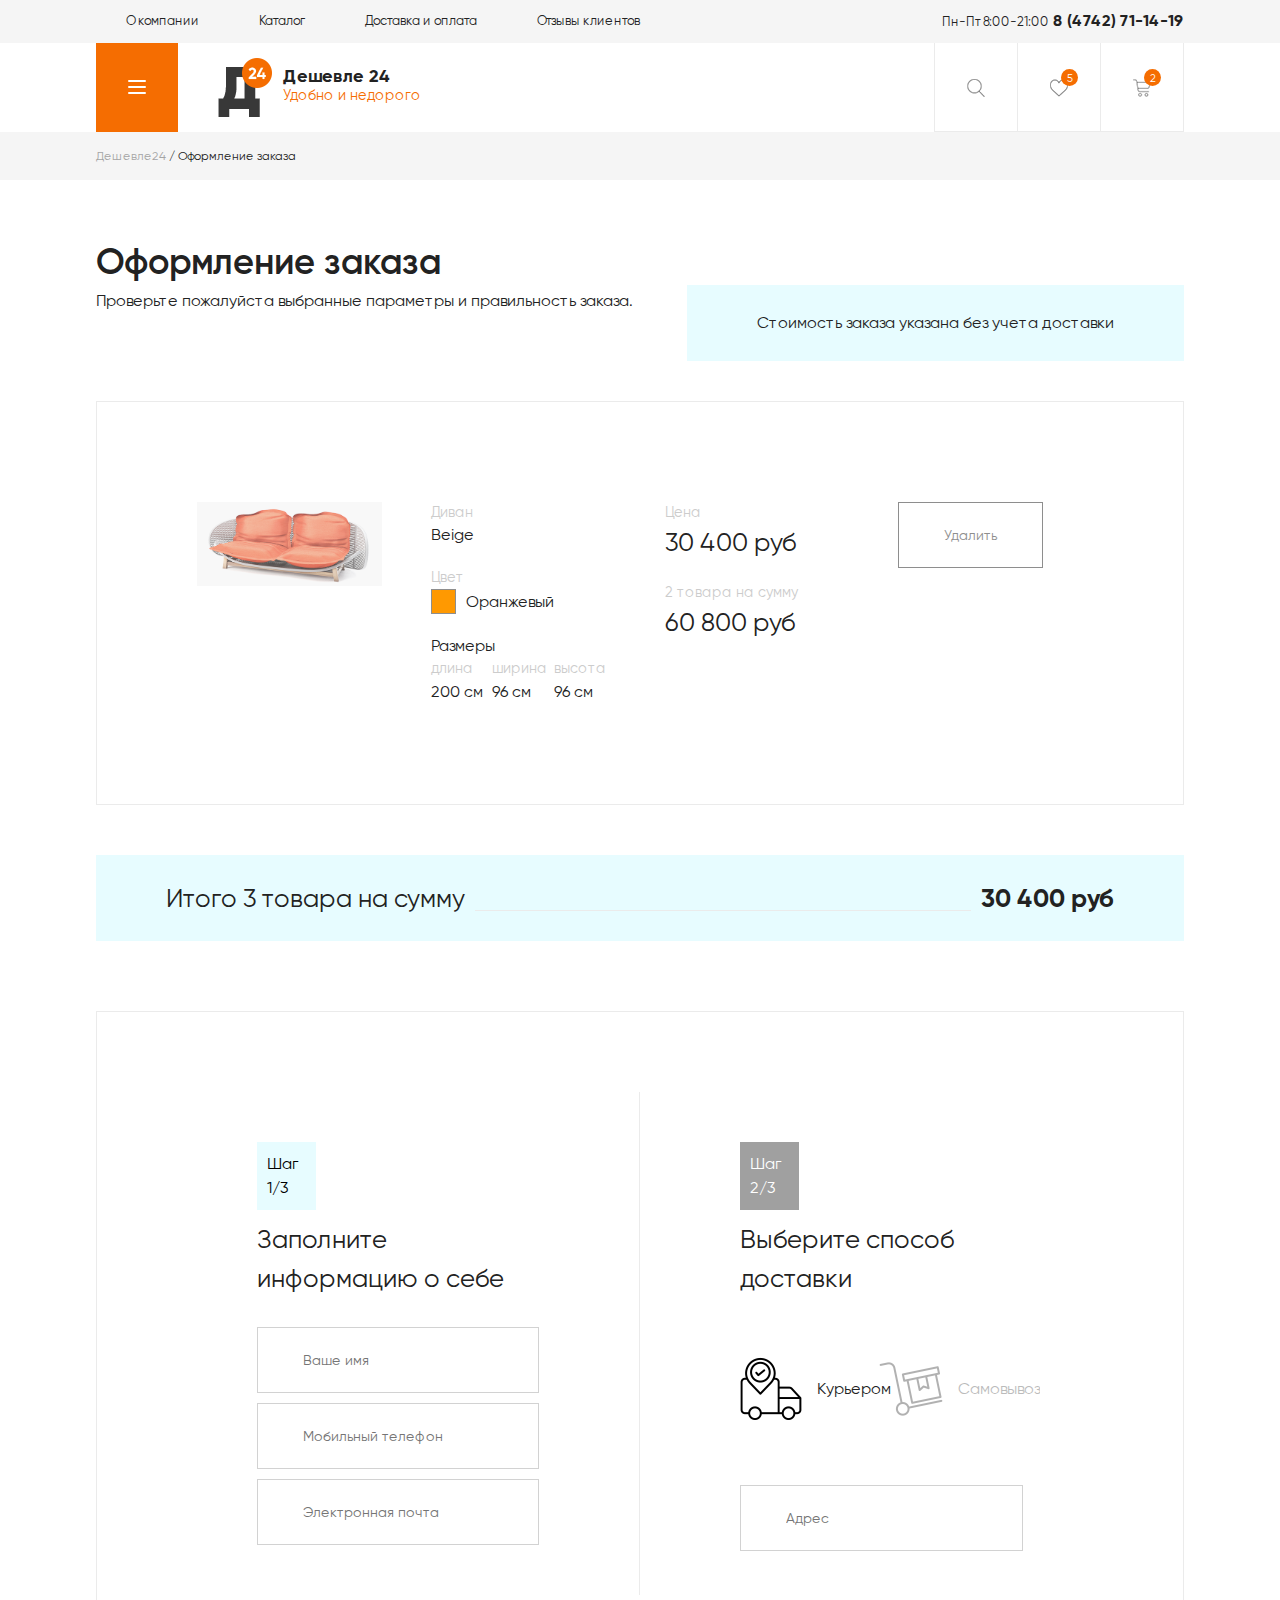
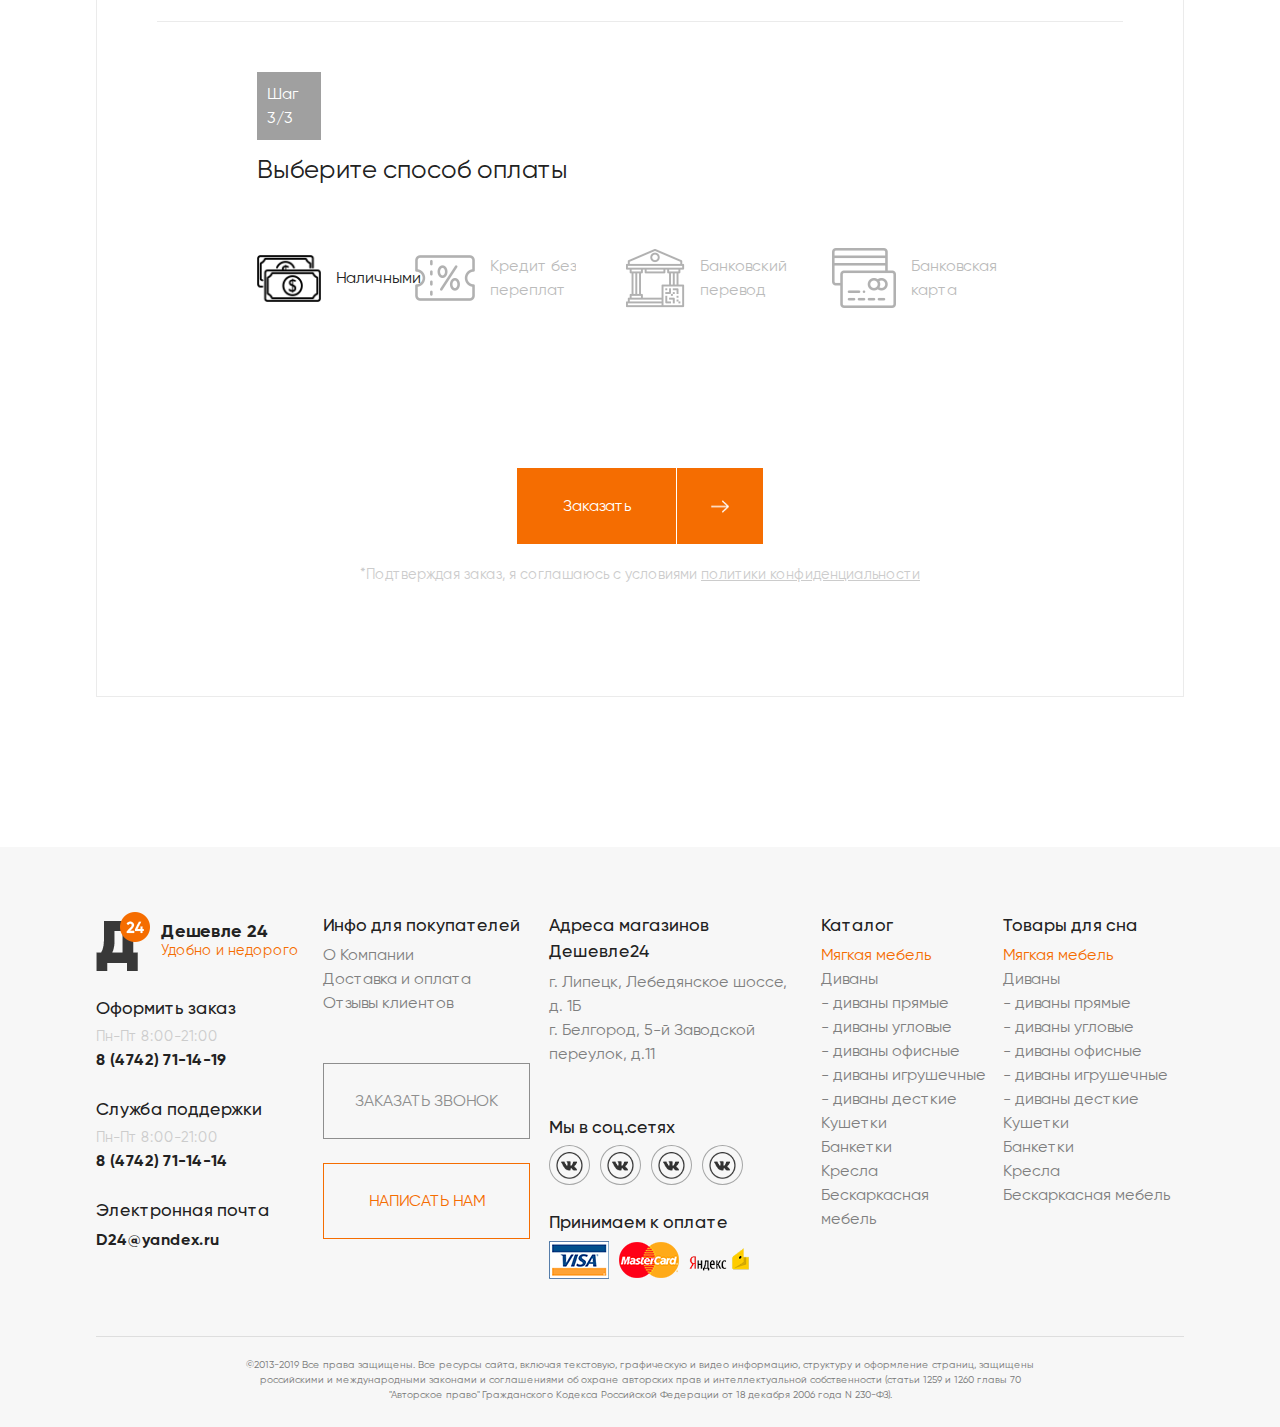
==== commit d8ff2b1d: "markup update" ====
--- a/markup/basket.html
+++ b/markup/basket.html
@@ -155,14 +155,15 @@
     <div class="breadcrumbs">
         <div class="container">
             <a href="#">Дешевле24</a>
-            <span>/Оформление заказа</span>
+            <span>/</span>
+            <span>Оформление заказа</span>
         </div>
     </div>
     <section class="section">
         <div class="container">
             <div class="basket-info" flex-align="start" flex-text_align="space-between">
                 <div>
-                    <div class="title-2">Оформление заказа</div>
+                    <div class="title-1">Оформление заказа</div>
                     <span>Проверьте пожалуйста выбранные параметры и правильность заказа.</span>
                 </div>
                 <div class="basket-txt">
--- a/markup/css/icons.css
+++ b/markup/css/icons.css
@@ -84,23 +84,31 @@
     background-size: 18px 13px;
     background-position: 50% 50%;
 }
-.icon-arrow{
+.icon-arrow,
+.btn:hover .icon-arrow-orange{
     background-image: url('../images/icons/right-arrow.png');
 }
 .icon-arrow-orange{
     background-image: url('../images/icons/right-arrow-orange.png');
 }
-.btn .icon-arrow{
+.btn .icon-arrow,
+.btn .icon-arrow-orange{
     position: absolute;
     top: -1px;
     height: calc(100% + 2px);
-    background-color: #f56d01;
-    border-left: 1px solid #fff;
+    border-left: 1px solid #f56d01;
     transition-property: background-position, box-shadow;
     transition-duration: .3s;
 }
-.btn:hover .icon-arrow{
+.btn.color .icon-arrow,
+.btn.color .icon-arrow-orange{
+    background-color: #f56d01;
+    border-color: #fff;
+}
+.btn:hover .icon-arrow,
+.btn:hover .icon-arrow-orange{
     background-position: 65% 50%;
+    border-color: #fff;
 }
 .icon-chat{
     width: 18px;
--- a/markup/css/main.css
+++ b/markup/css/main.css
@@ -62,6 +62,10 @@
     font-size: 90%;
     display: block;
 }
+hr.section_hr{
+    margin: 0;
+    border: 0;
+}
 [flex-align='center']{
     display:flex;
     align-items: center;
@@ -146,14 +150,13 @@
 .upper{
     text-transform: uppercase;
 }
-.title-1{
-
-}
-.title-2{
+.no-m{
+    margin: 0!important;
+}
+.title-1,
+.title-2,
+.title-3{
     font-weight: 600;
-}
-.title-3{
-
 }
 .title-4{
     font-weight: 500;
@@ -178,6 +181,12 @@
 .input_icon > .icon{
     position: absolute;
 }
+.section.first{
+    padding-top: 0;
+}
+.section.last{
+    padding-bottom: 0;
+}
 .header{
     z-index: 1;
     position: relative;
@@ -297,7 +306,8 @@
     color: #9f9f9f;
     font-size: 75%;
 }
-.catalog_item{
+.catalog_item,
+.catalog_section-item{
     position: relative;
     display: block;
     border: 1px solid #e4e4e4;
@@ -313,6 +323,12 @@
 .catalog_item-block{
     margin-bottom: 20px;
 }
+[items-count="3"] .catalog_item{
+    width: calc(33.3333% - 10px);
+}
+[items-count="4"] .catalog_item{
+    width: calc(25% - 10px);
+}
 .catalog_item-block:last-child{
     margin-bottom: 0;
 }
@@ -324,6 +340,10 @@
 }
 .catalog_item-price{
     font-size: 160%;
+}
+.catalog_item-price > s{
+    color: #cccccc;
+    font-size: 80%;
 }
 .catalog_item-header{
     opacity: 0;
@@ -343,9 +363,11 @@
 .catalog_item:hover .catalog_item-footer{
     display: block;
     box-shadow: 0px 16px 15px #adabab;
+    z-index: 1;
 }
 .catalog_slider{
     position: relative;
+    z-index: 1;
 }
 .catalog_slider .slick-slide:not(.slick-active){
     opacity: 0.3;
@@ -498,16 +520,31 @@
 .content_tab{
 
 }
-.content_tab-item{
+.catalog_detail-tab{
+    background-color: #f2f2f2;
+}
+.content_tab-item,
+.catalog_detail-tab-item{
     padding: 24px;
-    background-color: transparent;
     color: #979797;
     transition-property: background-color, color;
     transition-duration: .3s;
 }
+.content_tab-item{
+    background-color: transparent;
+}
+.catalog_detail-tab-item{
+    background-color: #fff;
+}
+.content_tab-item.active,
+.catalog_detail-tab-item.active{
+    color: inherit;
+}
 .content_tab-item.active{
     background-color: #e7fcff;
-    color: inherit;
+}
+.catalog_detail-tab-item.active{
+    background-color: transparent;
 }
 .catalog_menu-wrap{
     position: absolute;
@@ -613,13 +650,13 @@
     position: absolute;
     top: 0;
     left: 100%;
-    width: 100%;
+    width: 50%;
     height: 100%;
     background-color: #e7fcff;
     transition: left .3s;
 }
-.product_preview-description.active .product_preview-additional{
-    left: 0;
+.popup_content.product.active .product_preview-additional{
+    left: 50%;
 }
 .catalog_color{
 
@@ -631,9 +668,10 @@
     margin-left: 20px;
 }
 .catalog_color-color{
-    width: 30px;
-    height: 30px;
+    width: 25px;
+    height: 25px;
     border: 1px solid #8e8e8e;
+    transition: border .3s;
 }
 .catalog_color-color + *{
     margin-left: 10px;
@@ -855,3 +893,119 @@
 .basket-txt-politic a {
     text-decoration: underline;
 }
+
+.catalog_section{
+
+}
+.catalog_section-item{
+
+}
+.catalog_section-item:hover{
+    box-shadow: 0px 0px 10px #adabab;
+}
+.catalog_label{
+    padding: 15px 20px;
+    background-color: #e7fcff;
+    display: inline-block;
+}
+[flex-align] .catalog_label + *{
+    margin-left: 10px;
+}
+.catalog_list{
+
+}
+.catalog_list-top,
+.catalog_filter .btn{
+    line-height: 1;
+    font-size: 87.5%;
+}
+.catalog_list-top{
+    background-color: #f5f5f5;
+    padding: 26px 25px;
+}
+.catalog_list-top-links{
+
+}
+.catalog_list-top-links > a + a{
+    margin-left: 20px;
+}
+.catalog_checkbox{
+    position: relative;
+    cursor: pointer;
+}
+.catalog_checkbox > input[type=checkbox]{
+    position: absolute;
+    top: 0;
+    left: 0;
+    margin: 0;
+    padding: 0;
+    border: 0;
+    width: 100%;
+    height: 100%;
+    opacity: 0;
+}
+.catalog_checkbox > label {
+    display: flex;
+    align-items: center;
+}
+.catalog_checkbox > input[type=checkbox]:checked + label > .catalog_color-color{
+    border: 7px solid #000;
+}
+.catalog_filter-inner-content,
+.catalog_list-content{
+    padding-top: 30px;
+    padding-left: 15px;
+}
+.catalog_filter-inner-content{
+    padding-right: 15px;
+    padding-bottom: 30px;
+    border: 1px solid #f5f5f5;
+    border-top: 0;
+}
+.catalog_filter{
+
+}
+.catalog_filter-inner{
+    overflow: hidden;
+    transition: height .3s;
+    box-shadow: rgb(173, 171, 171) 0px 0px 15px;
+}
+.catalog_filter .btn{
+    padding-left: 0;
+    padding-right: 0;
+}
+.catalog_filter-inner .btn + * {
+    margin-top: 10px;
+}
+.catalog_filter-item{
+
+}
+.catalog_filter-item + .catalog_filter-item{
+    margin-top: 25px;
+}
+.catalog_filter-item input[type="text"]{
+    padding: 11px 15px;
+}
+.catalog_filter-title{
+    margin-bottom: 15px;
+}
+.catalog_filter-option{
+    margin-bottom: 5px;
+}
+.catalog_detail-description{
+
+}
+.sale_label{
+    width: 70px;
+    height: 70px;
+    text-align: center;
+    background-color: #0a8c45;
+    color: #fff;
+    font-size: 130%;
+    line-height: 70px;
+    border-radius: 100%;
+}
+.catalog_detail-description-item:not(:last-child){
+    border-right: 1px solid #fff;
+    padding-right: 30px;
+}--- a/markup/css/desktop.css
+++ b/markup/css/desktop.css
@@ -15,6 +15,9 @@
     .col-lg-20{
         width:83.3333%;
     }
+    .col-lg-19{
+        width:79.1666%;
+    }
     .col-lg-18{
         width:75%;
     }
@@ -65,28 +68,40 @@
         width: 85%;
     }
     .title-1{
-
+        font-size: 225%;
+    }
+    .title-1 + *{
+        margin-top: 40px;
     }
     .title-2{
         font-size: 175%;
-        margin-bottom: 20px;
     }
     .title-3{
-
+        font-size: 137.5%;
+    }
+    .title-2 + *,
+    .title-3 + *{
+        margin-top: 20px;
     }
     .title-4{
         font-size: 110%;
-        margin-bottom: 10px;
+    }
+    .title-4 + *{
+        margin-top: 5px;
     }
     .btn-arrow{
         padding-right: 131px;
     }
-    .btn .icon-arrow{
+    .btn .icon-arrow,
+    .btn .icon-arrow-orange{
         right: -1px;
         padding: 0 43px;
     }
     .section{
         padding: 55px 0;
+    }
+    .section_hr{
+        padding: 25px 0;
     }
     .input_icon > .icon{
         top: calc(50% - 6px);
@@ -156,16 +171,25 @@
     .main_slider-description-price{
         font-size: 170%;
     }
-    .catalog_slider{
-        margin: 0 -15px;
-    }
-    .catalog_item{
+    .catalog_slider,
+    .catalog_section{
+        margin-left: -15px;
+        margin-right: -15px;
+    }
+    .catalog_item,
+    .catalog_section-item{
         padding: 30px;
-        margin: 0 15px;
     }
     .catalog_item:hover{
         padding-bottom: 0;
     }
+    .catalog_slider .catalog_item,
+    .catalog_section .catalog_section-item{
+        margin: 0 15px;
+    }
+    [items-count] .catalog_item{
+        margin-bottom: 15px;
+    }
     .catalog_item-img{
         height: 90px;
     }
@@ -175,7 +199,8 @@
     .catalog_item-footer{
         padding: 0 30px 30px 30px;
     }
-    .catalog_item .btn{
+    .catalog_item .btn,
+    .catalog_detail-description-item .btn{
         padding-top: 20px;
         padding-bottom: 20px;
     }
@@ -205,6 +230,9 @@
     .catalog_slider .slick-arrow.arrow-right:hover{
         background-position: 65% 50%;
     }
+    .catalog_list-content + .catalog_list-content{
+        margin-top: 50px;
+    }
     .banner {
         padding: 80px 100px;
     }
@@ -236,11 +264,25 @@
     .popup_content.product{
         width: 80%;
     }
-    .content_tab{
+    .content_tab,
+    .catalog_detail-tab{
         margin-bottom: 30px;
+    }
+    .catalog_detail-tab-item:first-child{
+        text-align: right;
     }
     .footer {
         margin-top: 95px;
         padding-top: 65px;
     }
+    .catalog_section-item{
+        width: calc(100%/6);
+    }
+    .catalog_detail{
+        margin-top: 30px;
+    }
+    .catalog_detail-description-item .btn{
+        padding-left: 20px;
+        padding-right: 111px;
+    }
 }
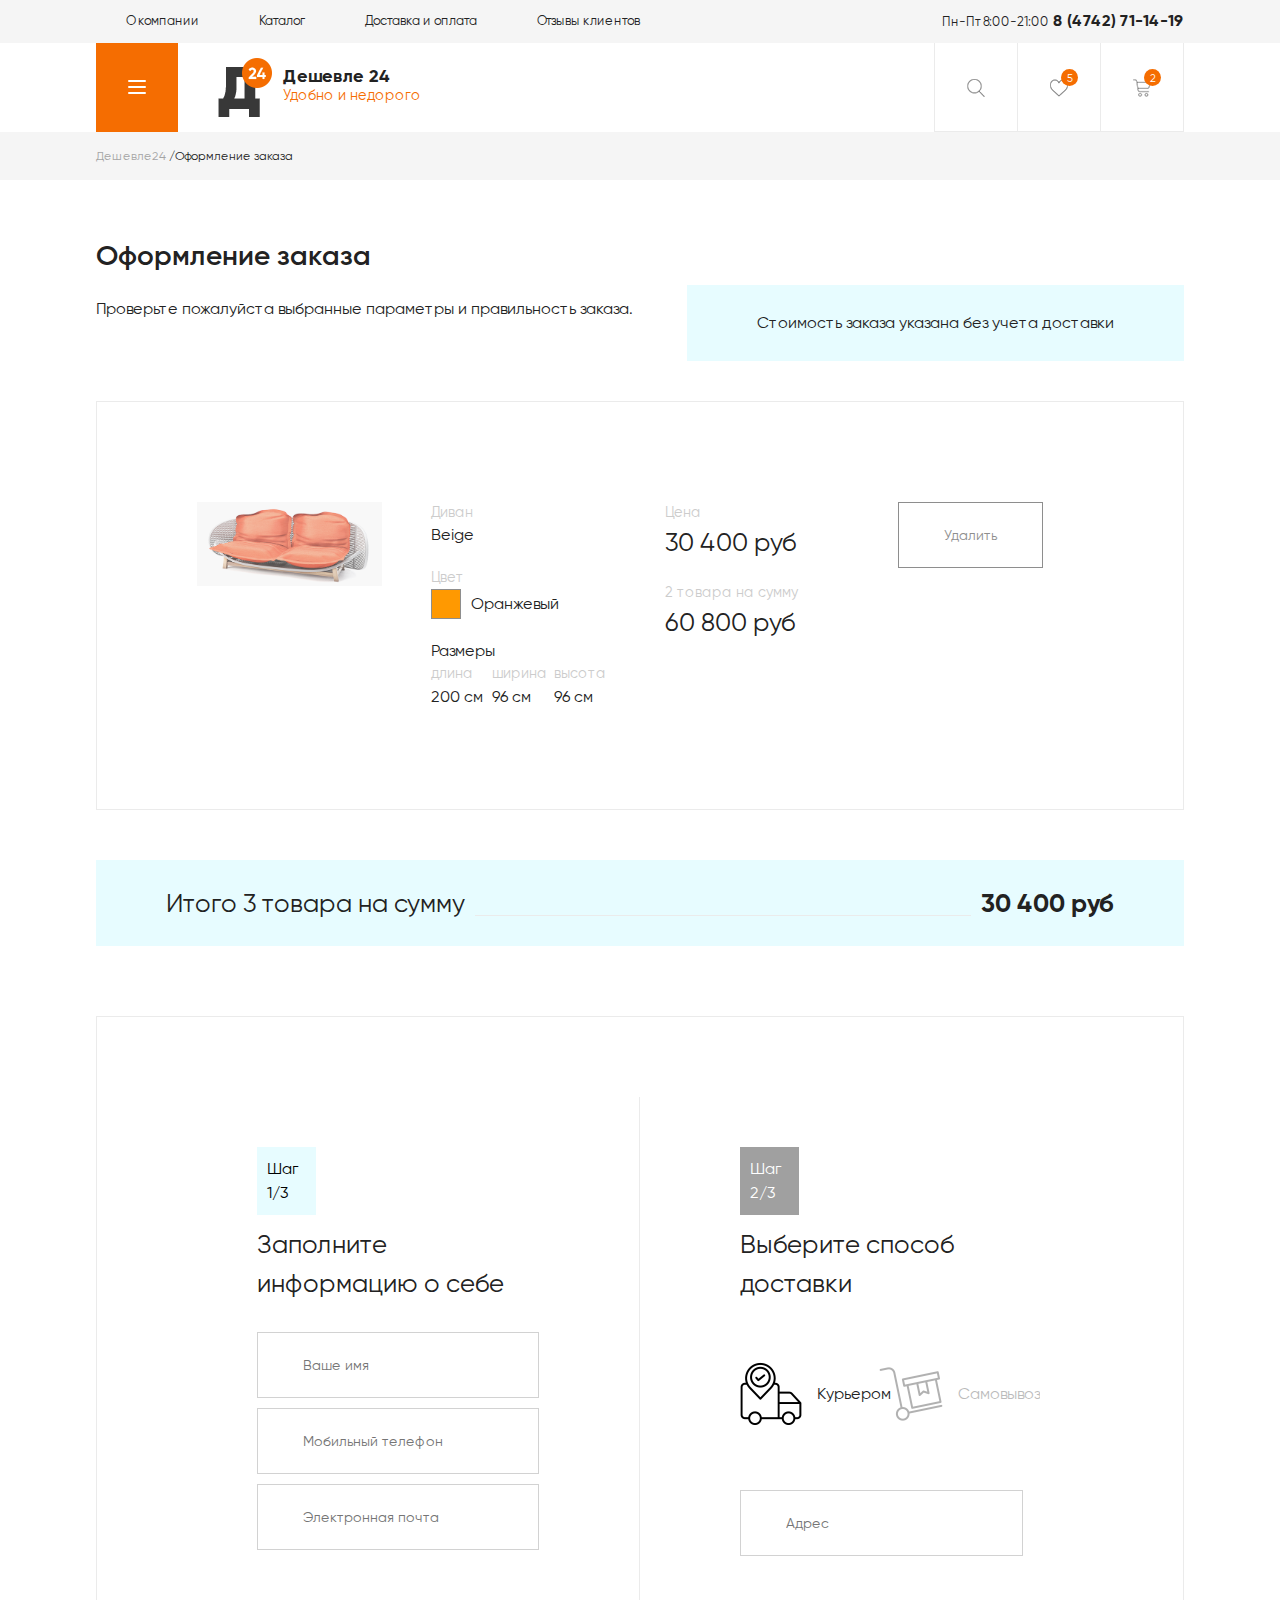
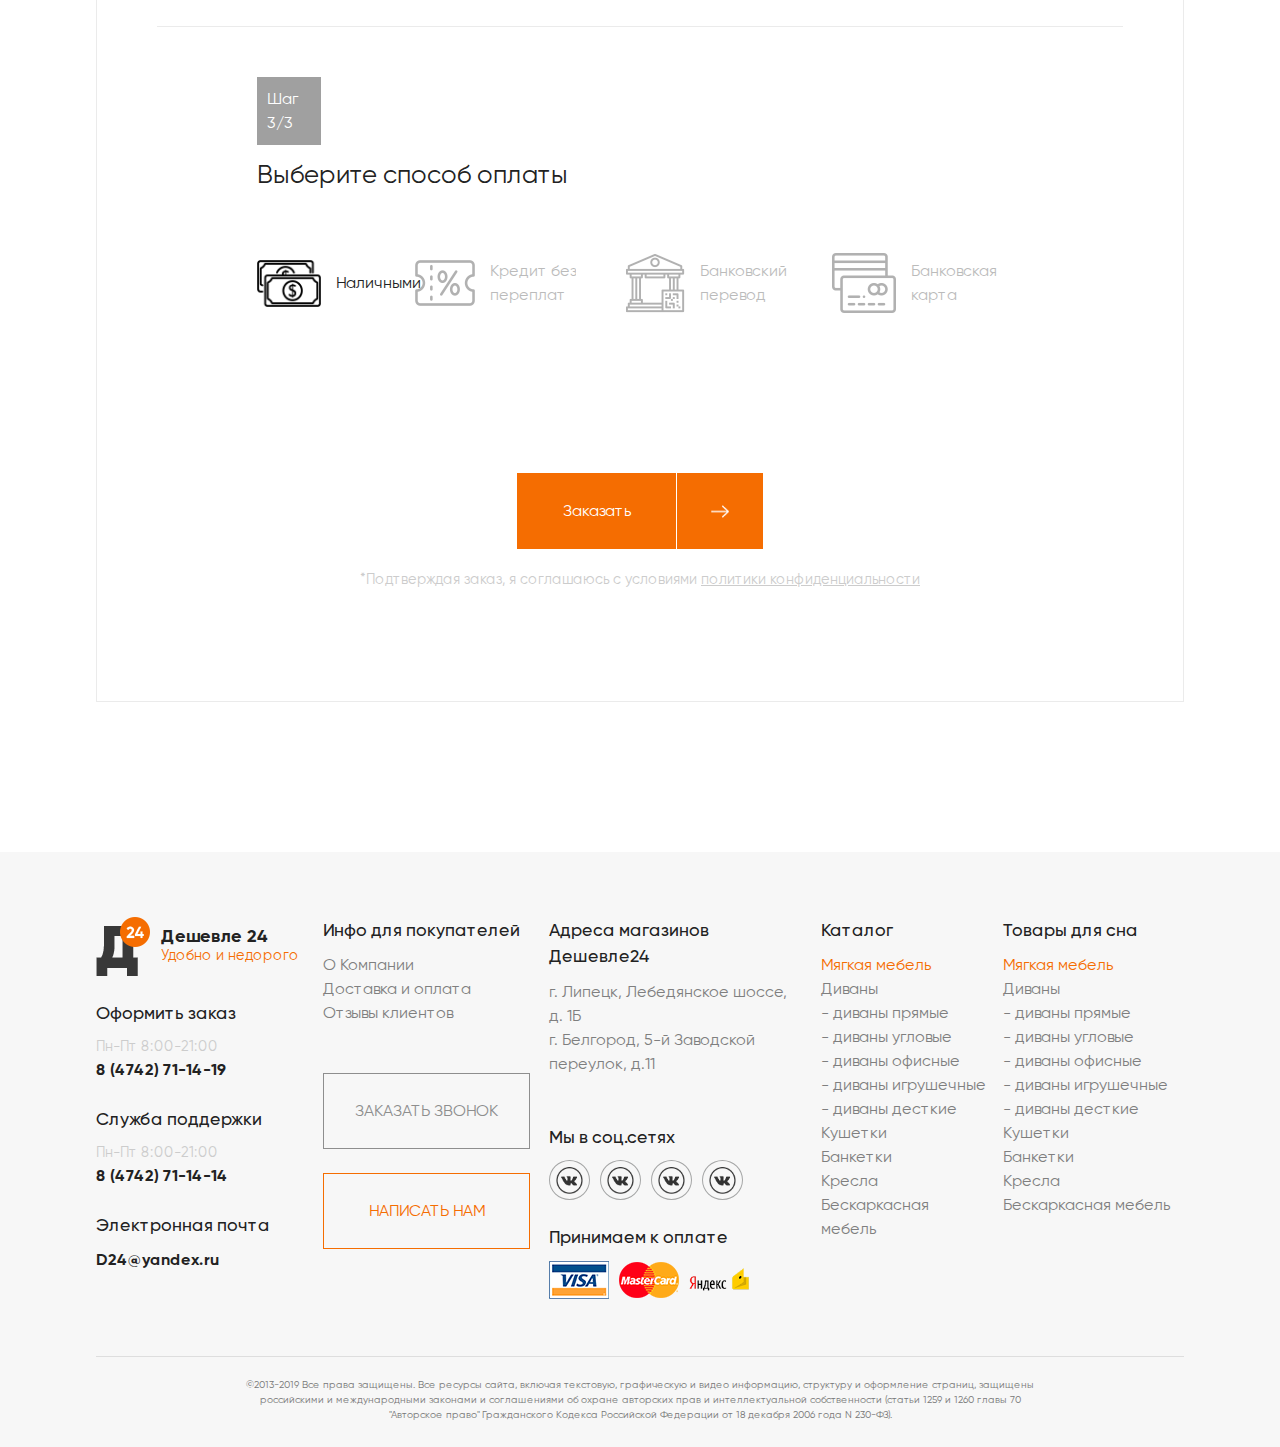
==== commit 939a455d: "updated by Ada" ====
--- a/markup/basket.html
+++ b/markup/basket.html
@@ -155,15 +155,14 @@
     <div class="breadcrumbs">
         <div class="container">
             <a href="#">Дешевле24</a>
-            <span>/</span>
-            <span>Оформление заказа</span>
+            <span>/Оформление заказа</span>
         </div>
     </div>
     <section class="section">
         <div class="container">
             <div class="basket-info" flex-align="start" flex-text_align="space-between">
                 <div>
-                    <div class="title-1">Оформление заказа</div>
+                    <div class="title-2">Оформление заказа</div>
                     <span>Проверьте пожалуйста выбранные параметры и правильность заказа.</span>
                 </div>
                 <div class="basket-txt">
--- a/markup/css/icons.css
+++ b/markup/css/icons.css
@@ -84,31 +84,23 @@
     background-size: 18px 13px;
     background-position: 50% 50%;
 }
-.icon-arrow,
-.btn:hover .icon-arrow-orange{
+.icon-arrow{
     background-image: url('../images/icons/right-arrow.png');
 }
 .icon-arrow-orange{
     background-image: url('../images/icons/right-arrow-orange.png');
 }
-.btn .icon-arrow,
-.btn .icon-arrow-orange{
+.btn .icon-arrow{
     position: absolute;
     top: -1px;
     height: calc(100% + 2px);
-    border-left: 1px solid #f56d01;
+    background-color: #f56d01;
+    border-left: 1px solid #fff;
     transition-property: background-position, box-shadow;
     transition-duration: .3s;
 }
-.btn.color .icon-arrow,
-.btn.color .icon-arrow-orange{
-    background-color: #f56d01;
-    border-color: #fff;
-}
-.btn:hover .icon-arrow,
-.btn:hover .icon-arrow-orange{
+.btn:hover .icon-arrow{
     background-position: 65% 50%;
-    border-color: #fff;
 }
 .icon-chat{
     width: 18px;
--- a/markup/css/main.css
+++ b/markup/css/main.css
@@ -62,10 +62,6 @@
     font-size: 90%;
     display: block;
 }
-hr.section_hr{
-    margin: 0;
-    border: 0;
-}
 [flex-align='center']{
     display:flex;
     align-items: center;
@@ -150,13 +146,14 @@
 .upper{
     text-transform: uppercase;
 }
-.no-m{
-    margin: 0!important;
-}
-.title-1,
-.title-2,
+.title-1{
+
+}
+.title-2{
+    font-weight: 600;
+}
 .title-3{
-    font-weight: 600;
+
 }
 .title-4{
     font-weight: 500;
@@ -181,12 +178,6 @@
 .input_icon > .icon{
     position: absolute;
 }
-.section.first{
-    padding-top: 0;
-}
-.section.last{
-    padding-bottom: 0;
-}
 .header{
     z-index: 1;
     position: relative;
@@ -306,8 +297,7 @@
     color: #9f9f9f;
     font-size: 75%;
 }
-.catalog_item,
-.catalog_section-item{
+.catalog_item{
     position: relative;
     display: block;
     border: 1px solid #e4e4e4;
@@ -323,12 +313,6 @@
 .catalog_item-block{
     margin-bottom: 20px;
 }
-[items-count="3"] .catalog_item{
-    width: calc(33.3333% - 10px);
-}
-[items-count="4"] .catalog_item{
-    width: calc(25% - 10px);
-}
 .catalog_item-block:last-child{
     margin-bottom: 0;
 }
@@ -340,10 +324,6 @@
 }
 .catalog_item-price{
     font-size: 160%;
-}
-.catalog_item-price > s{
-    color: #cccccc;
-    font-size: 80%;
 }
 .catalog_item-header{
     opacity: 0;
@@ -363,11 +343,9 @@
 .catalog_item:hover .catalog_item-footer{
     display: block;
     box-shadow: 0px 16px 15px #adabab;
-    z-index: 1;
 }
 .catalog_slider{
     position: relative;
-    z-index: 1;
 }
 .catalog_slider .slick-slide:not(.slick-active){
     opacity: 0.3;
@@ -520,31 +498,16 @@
 .content_tab{
 
 }
-.catalog_detail-tab{
-    background-color: #f2f2f2;
-}
-.content_tab-item,
-.catalog_detail-tab-item{
+.content_tab-item{
     padding: 24px;
+    background-color: transparent;
     color: #979797;
     transition-property: background-color, color;
     transition-duration: .3s;
 }
-.content_tab-item{
-    background-color: transparent;
-}
-.catalog_detail-tab-item{
-    background-color: #fff;
-}
-.content_tab-item.active,
-.catalog_detail-tab-item.active{
-    color: inherit;
-}
 .content_tab-item.active{
     background-color: #e7fcff;
-}
-.catalog_detail-tab-item.active{
-    background-color: transparent;
+    color: inherit;
 }
 .catalog_menu-wrap{
     position: absolute;
@@ -650,13 +613,13 @@
     position: absolute;
     top: 0;
     left: 100%;
-    width: 50%;
+    width: 100%;
     height: 100%;
     background-color: #e7fcff;
     transition: left .3s;
 }
-.popup_content.product.active .product_preview-additional{
-    left: 50%;
+.product_preview-description.active .product_preview-additional{
+    left: 0;
 }
 .catalog_color{
 
@@ -668,10 +631,9 @@
     margin-left: 20px;
 }
 .catalog_color-color{
-    width: 25px;
-    height: 25px;
+    width: 30px;
+    height: 30px;
     border: 1px solid #8e8e8e;
-    transition: border .3s;
 }
 .catalog_color-color + *{
     margin-left: 10px;
@@ -893,119 +855,3 @@
 .basket-txt-politic a {
     text-decoration: underline;
 }
-
-.catalog_section{
-
-}
-.catalog_section-item{
-
-}
-.catalog_section-item:hover{
-    box-shadow: 0px 0px 10px #adabab;
-}
-.catalog_label{
-    padding: 15px 20px;
-    background-color: #e7fcff;
-    display: inline-block;
-}
-[flex-align] .catalog_label + *{
-    margin-left: 10px;
-}
-.catalog_list{
-
-}
-.catalog_list-top,
-.catalog_filter .btn{
-    line-height: 1;
-    font-size: 87.5%;
-}
-.catalog_list-top{
-    background-color: #f5f5f5;
-    padding: 26px 25px;
-}
-.catalog_list-top-links{
-
-}
-.catalog_list-top-links > a + a{
-    margin-left: 20px;
-}
-.catalog_checkbox{
-    position: relative;
-    cursor: pointer;
-}
-.catalog_checkbox > input[type=checkbox]{
-    position: absolute;
-    top: 0;
-    left: 0;
-    margin: 0;
-    padding: 0;
-    border: 0;
-    width: 100%;
-    height: 100%;
-    opacity: 0;
-}
-.catalog_checkbox > label {
-    display: flex;
-    align-items: center;
-}
-.catalog_checkbox > input[type=checkbox]:checked + label > .catalog_color-color{
-    border: 7px solid #000;
-}
-.catalog_filter-inner-content,
-.catalog_list-content{
-    padding-top: 30px;
-    padding-left: 15px;
-}
-.catalog_filter-inner-content{
-    padding-right: 15px;
-    padding-bottom: 30px;
-    border: 1px solid #f5f5f5;
-    border-top: 0;
-}
-.catalog_filter{
-
-}
-.catalog_filter-inner{
-    overflow: hidden;
-    transition: height .3s;
-    box-shadow: rgb(173, 171, 171) 0px 0px 15px;
-}
-.catalog_filter .btn{
-    padding-left: 0;
-    padding-right: 0;
-}
-.catalog_filter-inner .btn + * {
-    margin-top: 10px;
-}
-.catalog_filter-item{
-
-}
-.catalog_filter-item + .catalog_filter-item{
-    margin-top: 25px;
-}
-.catalog_filter-item input[type="text"]{
-    padding: 11px 15px;
-}
-.catalog_filter-title{
-    margin-bottom: 15px;
-}
-.catalog_filter-option{
-    margin-bottom: 5px;
-}
-.catalog_detail-description{
-
-}
-.sale_label{
-    width: 70px;
-    height: 70px;
-    text-align: center;
-    background-color: #0a8c45;
-    color: #fff;
-    font-size: 130%;
-    line-height: 70px;
-    border-radius: 100%;
-}
-.catalog_detail-description-item:not(:last-child){
-    border-right: 1px solid #fff;
-    padding-right: 30px;
-}--- a/markup/css/desktop.css
+++ b/markup/css/desktop.css
@@ -15,9 +15,6 @@
     .col-lg-20{
         width:83.3333%;
     }
-    .col-lg-19{
-        width:79.1666%;
-    }
     .col-lg-18{
         width:75%;
     }
@@ -68,40 +65,28 @@
         width: 85%;
     }
     .title-1{
-        font-size: 225%;
-    }
-    .title-1 + *{
-        margin-top: 40px;
+
     }
     .title-2{
         font-size: 175%;
+        margin-bottom: 20px;
     }
     .title-3{
-        font-size: 137.5%;
-    }
-    .title-2 + *,
-    .title-3 + *{
-        margin-top: 20px;
+
     }
     .title-4{
         font-size: 110%;
-    }
-    .title-4 + *{
-        margin-top: 5px;
+        margin-bottom: 10px;
     }
     .btn-arrow{
         padding-right: 131px;
     }
-    .btn .icon-arrow,
-    .btn .icon-arrow-orange{
+    .btn .icon-arrow{
         right: -1px;
         padding: 0 43px;
     }
     .section{
         padding: 55px 0;
-    }
-    .section_hr{
-        padding: 25px 0;
     }
     .input_icon > .icon{
         top: calc(50% - 6px);
@@ -171,25 +156,16 @@
     .main_slider-description-price{
         font-size: 170%;
     }
-    .catalog_slider,
-    .catalog_section{
-        margin-left: -15px;
-        margin-right: -15px;
-    }
-    .catalog_item,
-    .catalog_section-item{
+    .catalog_slider{
+        margin: 0 -15px;
+    }
+    .catalog_item{
         padding: 30px;
+        margin: 0 15px;
     }
     .catalog_item:hover{
         padding-bottom: 0;
     }
-    .catalog_slider .catalog_item,
-    .catalog_section .catalog_section-item{
-        margin: 0 15px;
-    }
-    [items-count] .catalog_item{
-        margin-bottom: 15px;
-    }
     .catalog_item-img{
         height: 90px;
     }
@@ -199,8 +175,7 @@
     .catalog_item-footer{
         padding: 0 30px 30px 30px;
     }
-    .catalog_item .btn,
-    .catalog_detail-description-item .btn{
+    .catalog_item .btn{
         padding-top: 20px;
         padding-bottom: 20px;
     }
@@ -230,9 +205,6 @@
     .catalog_slider .slick-arrow.arrow-right:hover{
         background-position: 65% 50%;
     }
-    .catalog_list-content + .catalog_list-content{
-        margin-top: 50px;
-    }
     .banner {
         padding: 80px 100px;
     }
@@ -264,25 +236,11 @@
     .popup_content.product{
         width: 80%;
     }
-    .content_tab,
-    .catalog_detail-tab{
+    .content_tab{
         margin-bottom: 30px;
-    }
-    .catalog_detail-tab-item:first-child{
-        text-align: right;
     }
     .footer {
         margin-top: 95px;
         padding-top: 65px;
     }
-    .catalog_section-item{
-        width: calc(100%/6);
-    }
-    .catalog_detail{
-        margin-top: 30px;
-    }
-    .catalog_detail-description-item .btn{
-        padding-left: 20px;
-        padding-right: 111px;
-    }
 }
--- a/markup/css/mobile.css
+++ b/markup/css/mobile.css
@@ -1,5 +1,588 @@
 @media screen and (max-width:767px){
 
+    input, textarea{
+        padding: 24px 45px;
+    }
+    p { margin:0 0 15px; }
+    .col-xs-24{
+        width:100%;
+    }
+    .col-xs-22{
+        width:91.6666%;
+    }
+    .col-xs-21{
+        width:87.5%;
+    }
+    .col-xs-20{
+        width:83.3333%;
+    }
+    .col-xs-19{
+        width:79.1666%;
+    }
+    .col-xs-18{
+        width:75%;
+    }
+    .col-xs-15{
+        width:62.5%;
+    }
+    .col-xs-13{
+        width:54.1666%;
+    }
+    .col-xs-12{
+        width:50%;
+    }
+    .col-xs-11{
+        width:45.8333%;
+    }
+    .col-xs-10{
+        width:41.6666%;
+    }
+    .col-xs-9{
+        width:37.5%;
+    }
+    .col-xs-8{
+        width:33.3333%;
+    }
+    .col-xs-7 {
+        width:29.1666%;
+    }
+    .col-xs-6{
+        width:25%;
+    }
+    .col-xs-5{
+        width:20.8333%;
+    }
+    .col-xs-4{
+        width:16.6666%;
+    }
+    .col-xs-3{
+        width:12.5%;
+    }
+    .col-xs-2{
+        width:8.3333%;
+    }
+    .hidden-xs{
+        display:none!important;
+    }
+    .container{
+        width: calc(100% - 40px);
+        margin: 0 auto;
+    }
+    .title-1{
+        font-size: 190%;
+    }
+    .title-1 + *{
+        margin-top: 25px;
+    }
+    .title-2{
+        font-size: 135%;
+    }
+    .title-3{
+        font-size: 117.5%;
+    }
+    .title-2 + *,
+    .title-3 + *{
+        margin-top: 15px;
+    }
+    .title-4{
+        font-size: 110%;
+    }
+    .title-4 + *{
+        margin-top: 5px;
+    }
+    .btn{
+        padding: 25px 45px;
+    }
+    .btn-arrow{
+        padding-right: 131px;
+    }
+    .btn .icon-arrow,
+    .btn .icon-arrow-orange{
+        right: -1px;
+        padding: 0 43px;
+    }
+    .section{
+        padding: 30px 0;
+    }
+    .section_hr{
+        padding: 15px 0;
+    }
+    .input_icon > .icon{
+        top: calc(50% - 6px);
+        left: 45px;
+    }
+    .input_icon > input{
+        padding-left: 80px;
+        padding-right: 45px;
+    }
+    .icon .icon-inner{
 
+    }
+    .header-part:first-child{
+        padding: 5px 0;
+    }
+    .header-menu{
+        overflow-x: auto;
+        white-space: nowrap;
+        flex-wrap: nowrap;
+    }
+    .header-menu-item{
+        padding: 10px 0px;
+    }
+    .header-menu-item + .header-menu-item{
+        margin-left: 15px;
+    }
+    .header-contacts{
+        white-space: nowrap;
+        overflow-x: auto;
+    }
+    .header-menu_btn{
+        padding: 0 10px;
+    }
+    .header-menu_btn + .logo{
+        margin-left: 20px;
+    }
+    .logo{
+        font-size: 75%;
+    }
+    .logo > img{
+        max-width: 30px;
+    }
+    .header-col{
+        padding: 12px;
+    }
+    .main_slider .slick-dots{
+        position: absolute;
+        bottom: 5px;
+        left: 0;
+        width: 100%;
+        margin: 0;
+        padding: 0;
+        text-align: center;
+    }
+    .main_slider .slick-dots > li{
+        display: inline-block;
+        vertical-align: middle;
+        width: 10px;
+        height: 10px;
+        position: relative;
+        transition-property: width, height;
+        transition-duration: .3s;
+    }
+    .main_slider .slick-dots > li + li{
+        margin-left: 8px;
+    }
+    .main_slider .slick-dots > li.slick-active{
+        width: 13px;
+        height: 13px;
+    }
+    .main_slider .slick-dots > li > button{
+        position: absolute;
+        top: 0;
+        left: 0;
+        width: 100%;
+        height: 100%;
+        padding: 0;
+        text-indent: -9999px;
+        border-radius: 100%;
+        border: 1px solid #f56d01;
+        background-color: transparent;
+        transition-property: background-color, width, height;
+        transition-duration: .3s;
+    }
+    .main_slider .slick-dots > li.slick-active > button{
+        background-color: #f56d01;
+    }
+    .main_slider-item{
+        height: 500px;
+    }
+    .main_slider-block{
+        margin-bottom: 10px;
+    }
+    .main_slider-description-title{
+        font-size: 150%;
+    }
+    .main_slider-description-price{
+        font-size: 130%;
+    }
+    .catalog_slider,
+    .catalog_section{
+        margin-left: -15px;
+        margin-right: -15px;
+    }
+    .catalog_item,
+    .catalog_section-item{
+        padding: 30px;
+    }
+    .catalog_item.active{
+        padding-bottom: 0;
+        box-shadow: 0px 15px 15px #adabab;
+    }
+    .catalog_slider .catalog_item,
+    .catalog_section .catalog_section-item{
+        margin: 0 15px;
+    }
+    [items-count] .catalog_item{
+        margin-bottom: 15px;
+    }
+    .catalog_item-img{
+        height: 90px;
+    }
+    .catalog_item-block{
+        margin-bottom: 20px;
+    }
+    .catalog_item-footer{
+        padding: 0 30px 30px 30px;
+    }
+    .catalog_item .btn,
+    .catalog_detail-description-item .btn{
+        padding-top: 20px;
+        padding-bottom: 20px;
+    }
+    .catalog_slider .slick-arrow{
+        width: 70px;
+        height: 70px;
+        border-radius: 100%;
+        position: absolute;
+        top: calc(50% - 35px);
+        box-shadow: 0px 0px 10px #adabab;
+        background-color: #fff;
+        background-image: url("../images/icons/right-arrow-black.png");
+        background-repeat: no-repeat;
+        background-position: 50% 50%;
+        transition-property: background-position, opacity;
+        transition-duration: .3s;
+        z-index: 1;
+    }
+    .catalog_slider .slick-arrow.arrow-left{
+        right: -70px;
+    }
+    .catalog_slider .slick-arrow.arrow-right{
+        left: -70px;
+        transform: rotate(180deg);
+    }
+    .catalog_slider .slick-arrow.arrow-left:hover,
+    .catalog_slider .slick-arrow.arrow-right:hover{
+        background-position: 65% 50%;
+    }
+    .catalog_list-content + .catalog_list-content{
+        margin-top: 50px;
+    }
+    .catalog_item.active .catalog_item-header{
+        opacity: 1;
+    }
+    .catalog_item .btn
+    .catalog_item-block{
+        margin-bottom: 20px;
+    }
+    .catalog_item-price{
+        font-size: 160%;
+    }
+    .catalog_item-footer{
+        display: none;
+        position: absolute;
+        top: 100%;
+        left: 0;
+        width: 100%;
+        background-color: #fff;
+    }
+    .catalog_item.active .catalog_item-footer{
+        display: block;
+        box-shadow: 0px 16px 15px #adabab;
+        z-index: 1;
+    }
+    .banner {
+        padding: 20px 30px;
+    }
+    .banner-title{
+        font-size: 160%;
+    }
+    .gallery-item{
+        width: 100%;
+        height: 316px;
+        font-size: 72%;
+    }
+    .gallery-item-description{
+        bottom: 25px;
+        left: 35px;
+        right: 35px;
+    }
+    .main_map{
+        height: 800px;
+    }
+    .footer_copyright{
+        padding: 20px 0 25px;
+        margin-top: 30px;
+    }
+    .popup_content {
+        padding: 30px 20px;
+        width: 100%;
+        min-height: 100%;
+    }
+    .popup_content.product{
+        width: 80%;
+    }
+    .content_tab,
+    .catalog_detail-tab{
+        margin-bottom: 30px;
+    }
+    .catalog_detail-tab-item:first-child{
+        text-align: right;
+    }
+    .footer {
+        padding-top: 30px;
+    }
+    .catalog_section-item{
+        width: calc(100%/6);
+    }
+    .catalog_detail{
+        margin-top: 30px;
+    }
+    .catalog_detail-description-item .btn{
+        padding-left: 20px;
+        padding-right: 111px;
+    }
+    .gallery-title{
+        font-size: 133.3333%;
+    }
+    .gallery-bottom{
+        margin-top: 30px;
+        padding-top: 30px;
+    }
+    .gallery-bottom > * + * {
+        margin-left: 20px;
+    }
+    .content_tab-item,
+    .catalog_detail-tab-item{
+        padding: 15px 20px;
+        font-size: 90%;
+    }
+    .catalog_menu-wrap{
+        position: absolute;
+        top: 100%;
+        left: -100%;
+        width: 100%;
+        background-color: #fff;
+        transition: left .3s;
+    }
+    .catalog_menu-wrap.active{
+        left: 0;
+    }
+    .catalog_menu{
+        width: calc(100% - 249px);
+    }
+    .catalog_menu-nav{
+        width: 82px;
+    }
+    .catalog_menu-nav-item{
+        display: block;
+        border: 1px solid #d6d6d6;
+        border-top: 0;
+        border-left-color: #f6f6f6;
+        padding: 25px 8px;
+    }
+    .catalog_menu-nav-item:hover,
+    .catalog_menu-nav-item.active{
+        background-color: #f7f7f7;
+        box-shadow: 0px 0px 10px #adabab;
+    }
+    .catalog_menu-main{
+        width: calc(100% - 82px);
+        background-color: #f7f7f7;
+        border-top: 1px solid #f1f1f1;
+        border-bottom: 1px solid #f1f1f1;
+    }
+    .catalog_menu-item{
+        width: 20%;
+        height: 195px;
+        border-right: 1px solid #f1f1f1;
+        border-bottom: 1px solid #f1f1f1;
+        padding: 50px 30px;
+    }
+    .catalog_menu-item:hover{
+        background-color: #fff;
+        box-shadow: 0px 0px 10px #adabab;
+    }
+    .catalog_menu-item,
+    .catalog_menu-nav-item{
+        text-align: center;
+        line-height: 1.2;
+        font-size: 87.5%;
+        transition-property: box-shadow, background-color;
+        transition-duration: .3s;
+    }
+    .catalog_menu-nav-item > img,
+    .catalog_menu-item > img{
+        display: block;
+        margin-bottom: 10px;
+    }
+    .product_preview-nav-item{
+        height: 130px;
+    }
+    .product_preview-description{
+        padding-left: 45px;
+    }
+    .catalog_color-item + .catalog_color-item{
+        margin-left: 20px;
+    }
+    .breadcrumbs{
+        padding: 15px 0;
+    }
+    .delivery-payment-descr{
+        width: 85%;
+        padding: 20px 40px;
+        margin-bottom: 50px;
+    }
+    .delivery-payment-info-item {
+        padding: 80px;
+    }
+    .delivery-payment-info-item:first-child{
+        width: 45%;
+    }
+    .delivery-payment-info-item:first-child .title-4 {
+        margin-bottom: 30px;
+    }
+    .delivery-payment small{
+        margin-bottom: 20px;
+    }
+    .delivery-payment-info-item:nth-child(2){
+        width: 50%;
+    }
+    .delivery-payment-table {
+        margin-top: 50px;
+    }
+    .delivery-payment-table td{
+        padding: 20px;
+    }
+    .company-employees-photo{
+        margin-bottom: 70px;
+    }
+    .company-info-item:first-child{
+        padding: 50px;
+    }
+    .company-text {
+        margin-top: 70px;
+    }
+    .company-galary {
+        margin-top: 35px;
+    }
+    .company-galary-item{
+        padding: 30px 30px 0 30px;
+        min-height: 200px;
+    }
+    .company-galary-item img {
+        margin-bottom: 20px;
+        height: 90px;
+    }
+    .feedback-list {
+        margin-top: 30px;
+    }
+    .feedback-list-item{
+        padding: 20px;
+        margin-bottom: 30px;
+    }
+    .user-info-txt {
+        margin-bottom: 50px;
+    }
+    .feedback-list-item img {
+        height: 150px;
+    }
+    .feedback-stars {
+        margin-bottom: 15px;
+    }
+    .feedback-like i {
+        margin-right: 10px;
+    }
+    .form-item-rate {
+        margin-right: 20px;
+    }
+    .file_input label{
+        padding: 40px 0;
+    }
+    .basket-info {
+        margin-bottom: 40px;
+    }
+    .basket-txt {
+        padding: 30px 70px;
+        margin-top: 50px;
+    }
+    .basket-txt .catalog_item-price > *:first-child {
+        padding-right: 10px;
+    }
+    .basket-txt .catalog_item-price > *:last-child {
+        padding-left: 10px;
+    }
+    .basket-item {
+        padding: 100px;
+    }
+    .basket-steps {
+        padding: 60px;
+        margin-top: 70px;
+    }
+    .basket-steps-item {
+        margin-top: 20px;
+        padding: 50px 100px;
+    }
+    .basket-steps-item .catalog_item-price {
+        margin: 10px 0 30px 0;
+    }
+    .basket-steps-item .def_form-item + .def_form-item:last-child {
+        margin-top: 10px;
+    }
+    .step-label {
+        padding: 10px;
+    }
+    .basket-icon {
+        margin: 30px 50px 65px 0;
+    }
+    .basket-icon img {
+        width: 64px;
+        margin-right: 15px;
+    }
+    .basket-payment {
+        margin-bottom: 95px;
+    }
+    .basket-txt-politic {
+        margin-top: 20px;
+    }
+    .catalog_label{
+        padding: 15px 20px;
+    }
+    [flex-align] .catalog_label + *{
+        margin-left: 10px;
+    }
+    .catalog_list-top{
+        padding: 26px 25px;
+    }
+    .catalog_list-top-links > a + a{
+        margin-left: 20px;
+    }
+    .catalog_filter-inner-content,
+    .catalog_list-content{
+        padding-top: 30px;
+        padding-left: 15px;
+    }
+    .catalog_filter-inner-content{
+        padding-right: 15px;
+        padding-bottom: 30px;
+    }
+    .catalog_filter-item + .catalog_filter-item{
+        margin-top: 25px;
+    }
+    .catalog_filter-item input[type="text"]{
+        padding: 11px 15px;
+    }
+    .catalog_filter-title{
+        margin-bottom: 15px;
+    }
+    .catalog_detail-description-item:not(:last-child){
+        padding-right: 30px;
+    }
+    .form-item + .form-item{
+        margin-top: 10px;
+    }
+    .footer-item + .footer-item{
+        margin-top: 30px;
+    }
 
 }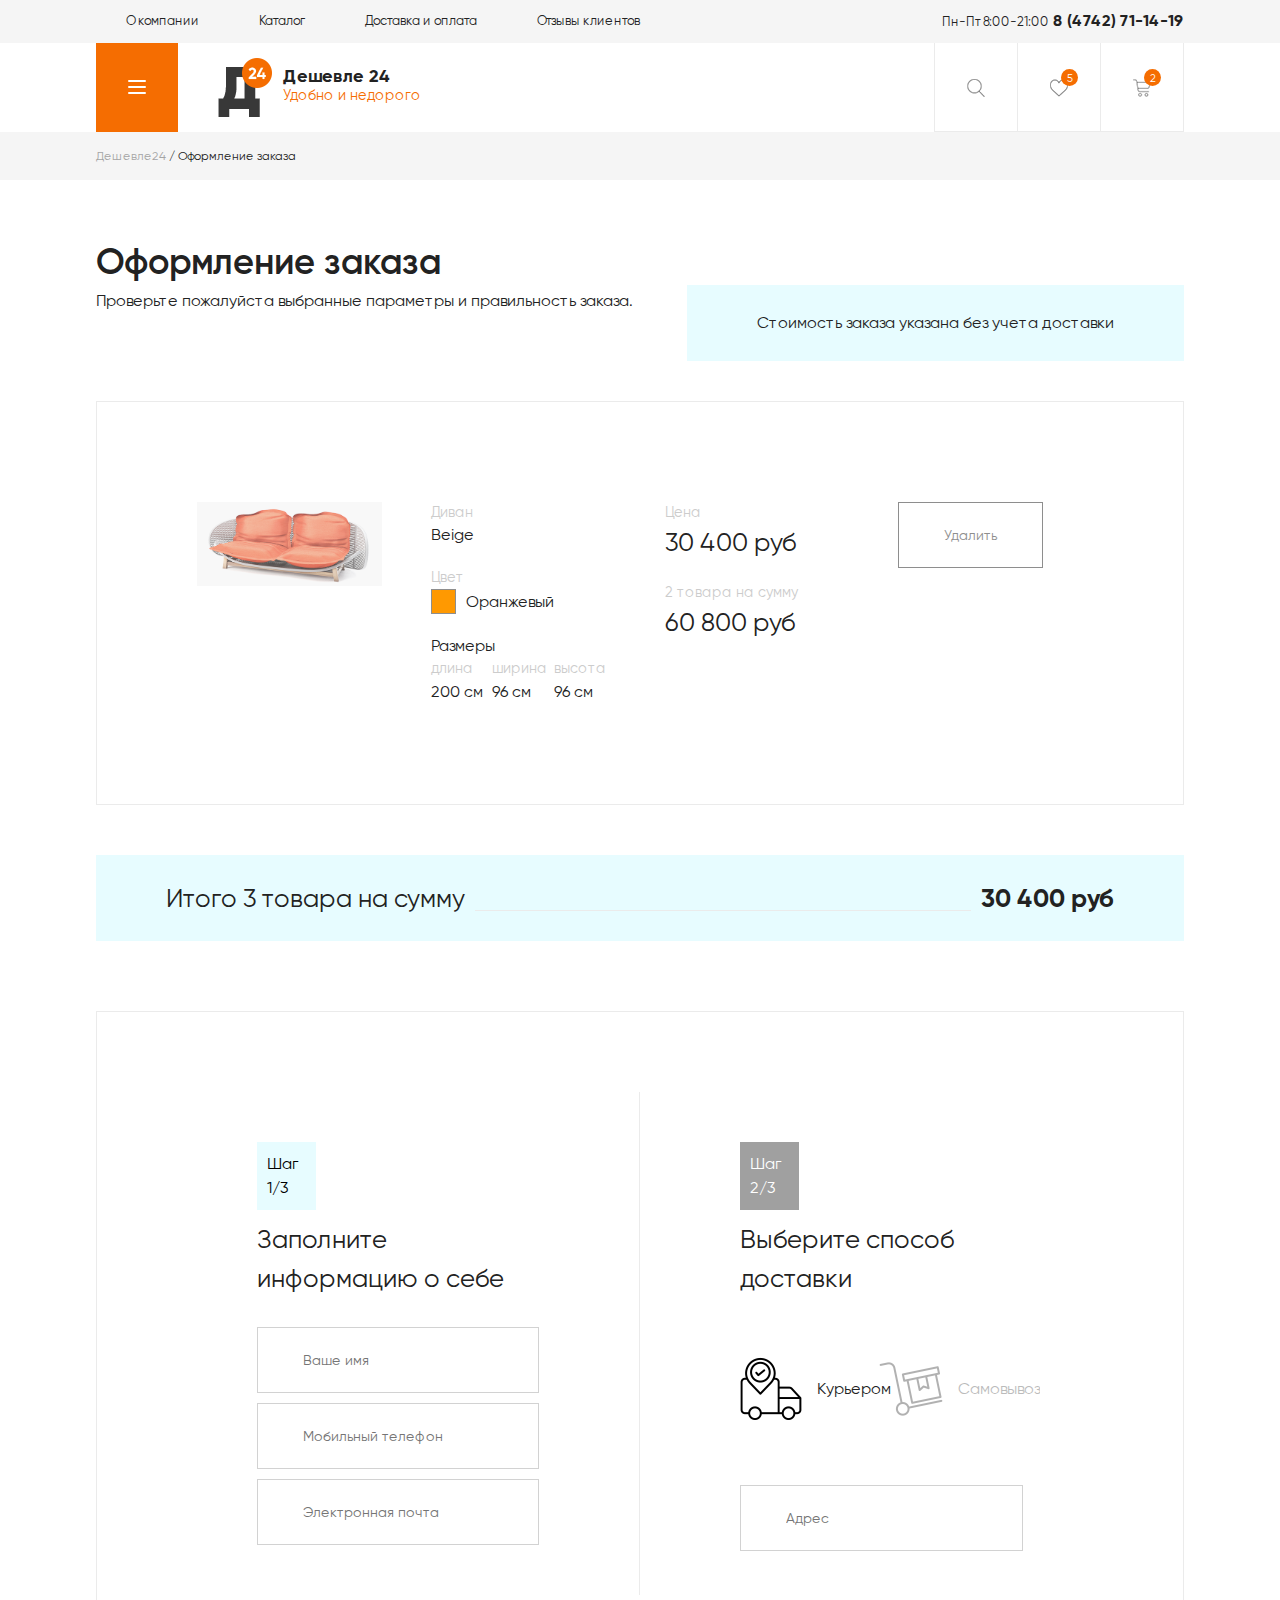
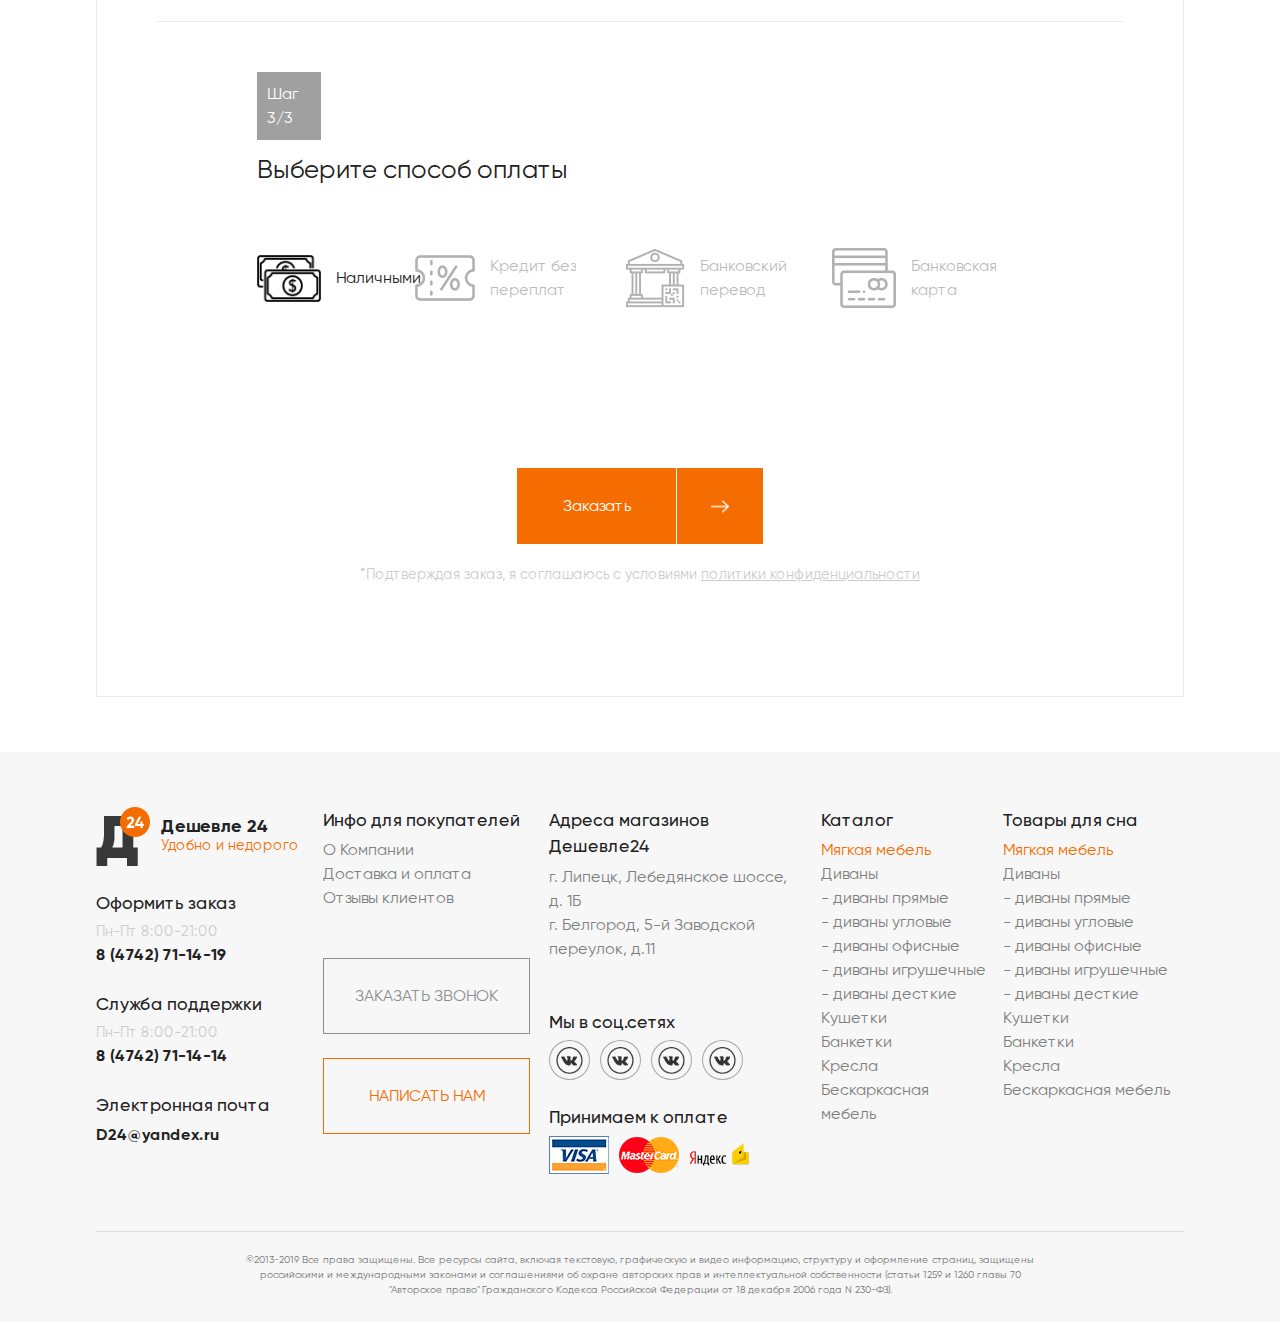
==== commit 59b27c06: "merge with origin/dev" ====
--- a/markup/basket.html
+++ b/markup/basket.html
@@ -155,14 +155,15 @@
     <div class="breadcrumbs">
         <div class="container">
             <a href="#">Дешевле24</a>
-            <span>/Оформление заказа</span>
+            <span>/</span>
+            <span>Оформление заказа</span>
         </div>
     </div>
     <section class="section">
         <div class="container">
             <div class="basket-info" flex-align="start" flex-text_align="space-between">
                 <div>
-                    <div class="title-2">Оформление заказа</div>
+                    <div class="title-1">Оформление заказа</div>
                     <span>Проверьте пожалуйста выбранные параметры и правильность заказа.</span>
                 </div>
                 <div class="basket-txt">
--- a/markup/css/icons.css
+++ b/markup/css/icons.css
@@ -84,23 +84,31 @@
     background-size: 18px 13px;
     background-position: 50% 50%;
 }
-.icon-arrow{
+.icon-arrow,
+.btn:hover .icon-arrow-orange{
     background-image: url('../images/icons/right-arrow.png');
 }
 .icon-arrow-orange{
     background-image: url('../images/icons/right-arrow-orange.png');
 }
-.btn .icon-arrow{
+.btn .icon-arrow,
+.btn .icon-arrow-orange{
     position: absolute;
     top: -1px;
     height: calc(100% + 2px);
-    background-color: #f56d01;
-    border-left: 1px solid #fff;
+    border-left: 1px solid #f56d01;
     transition-property: background-position, box-shadow;
     transition-duration: .3s;
 }
-.btn:hover .icon-arrow{
+.btn.color .icon-arrow,
+.btn.color .icon-arrow-orange{
+    background-color: #f56d01;
+    border-color: #fff;
+}
+.btn:hover .icon-arrow,
+.btn:hover .icon-arrow-orange{
     background-position: 65% 50%;
+    border-color: #fff;
 }
 .icon-chat{
     width: 18px;
--- a/markup/css/main.css
+++ b/markup/css/main.css
@@ -1,4 +1,7 @@
-html, body { margin:0;padding:0; }
+html, body {
+    margin:0;padding:0;
+    overflow-x: hidden!important;
+}
 body {
     position: relative;
     font-family: Gilroy;
@@ -7,7 +10,6 @@
     line-height: 1.5;
     background: #fff;
     color: #222222;
-    overflow-x: hidden!important;
 }
 * { box-sizing: border-box; }
 *:focus{ outline:none!important; }
@@ -62,6 +64,10 @@
     font-size: 90%;
     display: block;
 }
+hr.section_hr{
+    margin: 0;
+    border: 0;
+}
 [flex-align='center']{
     display:flex;
     align-items: center;
@@ -115,7 +121,6 @@
 }
 .btn{
     position: relative;
-    padding: 25px 45px;
     display: inline-block;
     border: 1px solid #f56d01;
     color: #f56d01;
@@ -146,14 +151,13 @@
 .upper{
     text-transform: uppercase;
 }
-.title-1{
-
-}
-.title-2{
+.no-m{
+    margin: 0!important;
+}
+.title-1,
+.title-2,
+.title-3{
     font-weight: 600;
-}
-.title-3{
-
 }
 .title-4{
     font-weight: 500;
@@ -178,6 +182,12 @@
 .input_icon > .icon{
     position: absolute;
 }
+.section.first{
+    padding-top: 0;
+}
+.section.last{
+    padding-bottom: 0;
+}
 .header{
     z-index: 1;
     position: relative;
@@ -229,10 +239,6 @@
     transition-property: background-color, box-shadow;
     transition-duration: .3s;
 }
-.header-menu-item:hover{
-    background-color: #fff;
-    box-shadow: 0px 0px 10px #adabab;
-}
 .header-contacts span{
     font-size: 80%;
 }
@@ -242,7 +248,6 @@
     align-items: center;
     justify-content: center;
     transition: box-shadow .3s;
-    padding: 0 32px;
     height: 100%;
 }
 .header-menu_btn:hover,
@@ -250,16 +255,12 @@
 .header-col:hover{
     box-shadow: 0px 0px 15px #adabab;
 }
-.header-menu_btn + .logo{
-    margin-left: 40px;
-}
 .logo{
     display: flex;
     align-items: center;
 }
 .logo > img{
     margin-right: 10px;
-    max-width: 55px;
 }
 .header-slogan{
     color: #f56d01;
@@ -297,7 +298,8 @@
     color: #9f9f9f;
     font-size: 75%;
 }
-.catalog_item{
+.catalog_item,
+.catalog_section-item{
     position: relative;
     display: block;
     border: 1px solid #e4e4e4;
@@ -306,12 +308,11 @@
     font-size: 90%;
     background-color: #fff;
 }
-.catalog_item:hover{
-    box-shadow: 0px 15px 15px #adabab;
-}
-.catalog_item .btn
-.catalog_item-block{
-    margin-bottom: 20px;
+[items-count="3"] .catalog_item{
+    width: calc(33.3333% - 10px);
+}
+[items-count="4"] .catalog_item{
+    width: calc(25% - 10px);
 }
 .catalog_item-block:last-child{
     margin-bottom: 0;
@@ -322,34 +323,19 @@
     background-size: auto;
     background-position: 50% 50%;
 }
-.catalog_item-price{
-    font-size: 160%;
+.catalog_item-price > s{
+    color: #cccccc;
+    font-size: 80%;
 }
 .catalog_item-header{
     opacity: 0;
     transition: opacity .3s;
 }
-.catalog_item:hover .catalog_item-header{
-    opacity: 1;
-}
-.catalog_item-footer{
-    display: none;
-    position: absolute;
-    top: 100%;
-    left: 0;
-    width: 100%;
-    background-color: #fff;
-}
-.catalog_item:hover .catalog_item-footer{
-    display: block;
-    box-shadow: 0px 16px 15px #adabab;
-}
 .catalog_slider{
     position: relative;
-}
-.catalog_slider .slick-slide:not(.slick-active){
-    opacity: 0.3;
-}
+    z-index: 1;
+}
+.catalog_slider .slick-slide:not(.slick-active),
 .catalog_slider .slick-disabled{
     opacity: 0.3;
 }
@@ -361,6 +347,8 @@
 }
 .banner-title{
     font-weight: 700;
+    line-height: 1.2;
+    margin-bottom: 10px;
 }
 .gallery{
 
@@ -368,6 +356,8 @@
 .gallery-item{
     position: relative;
     color: #fff;
+    background-repeat: no-repeat;
+    background-size: cover;
 }
 .gallery-item:after{
     content: "";
@@ -388,17 +378,11 @@
     z-index: 2;
 }
 .gallery-title{
-    font-size: 133.3333%;
     line-height: 1.2;
     margin-bottom: 10px;
 }
 .gallery-bottom{
-    margin-top: 30px;
-    padding-top: 30px;
     border-top: 1px solid #818181;
-}
-.gallery-bottom > * + * {
-    margin-left: 20px;
 }
 .gallery-item .link{
     font-size: 133.3333%;
@@ -498,75 +482,30 @@
 .content_tab{
 
 }
-.content_tab-item{
-    padding: 24px;
-    background-color: transparent;
+.catalog_detail-tab{
+    background-color: #f2f2f2;
+}
+.content_tab-item,
+.catalog_detail-tab-item{
     color: #979797;
     transition-property: background-color, color;
     transition-duration: .3s;
 }
+.content_tab-item{
+    background-color: transparent;
+}
+.catalog_detail-tab-item{
+    background-color: #fff;
+}
+.content_tab-item.active,
+.catalog_detail-tab-item.active{
+    color: inherit;
+}
 .content_tab-item.active{
     background-color: #e7fcff;
-    color: inherit;
-}
-.catalog_menu-wrap{
-    position: absolute;
-    top: 100%;
-    left: -100%;
-    width: 100%;
-    background-color: #fff;
-    transition: left .3s;
-}
-.catalog_menu-wrap.active{
-    left: 0;
-}
-.catalog_menu{
-    width: calc(100% - 249px);
-}
-.catalog_menu-nav{
-    width: 82px;
-}
-.catalog_menu-nav-item{
-    display: block;
-    border: 1px solid #d6d6d6;
-    border-top: 0;
-    border-left-color: #f6f6f6;
-    padding: 25px 8px;
-}
-.catalog_menu-nav-item:hover,
-.catalog_menu-nav-item.active{
-    background-color: #f7f7f7;
-    box-shadow: 0px 0px 10px #adabab;
-}
-.catalog_menu-main{
-    width: calc(100% - 82px);
-    background-color: #f7f7f7;
-    border-top: 1px solid #f1f1f1;
-    border-bottom: 1px solid #f1f1f1;
-}
-.catalog_menu-item{
-    width: 20%;
-    height: 195px;
-    border-right: 1px solid #f1f1f1;
-    border-bottom: 1px solid #f1f1f1;
-    padding: 50px 30px;
-}
-.catalog_menu-item:hover{
-    background-color: #fff;
-    box-shadow: 0px 0px 10px #adabab;
-}
-.catalog_menu-item,
-.catalog_menu-nav-item{
-    text-align: center;
-    line-height: 1.2;
-    font-size: 87.5%;
-    transition-property: box-shadow, background-color;
-    transition-duration: .3s;
-}
-.catalog_menu-nav-item > img,
-.catalog_menu-item > img{
-    display: block;
-    margin-bottom: 10px;
+}
+.catalog_detail-tab-item.active{
+    background-color: transparent;
 }
 .mark{
 
@@ -585,7 +524,6 @@
     position: relative;
 }
 .product_preview-nav-item{
-    height: 130px;
     transition: box-shadow .3s;
     display: block;
 }
@@ -605,7 +543,6 @@
     background-position: 50% 50%;
 }
 .product_preview-description{
-    padding-left: 45px;
     position: relative;
     overflow: hidden;
 }
@@ -613,13 +550,13 @@
     position: absolute;
     top: 0;
     left: 100%;
-    width: 100%;
+    width: 50%;
     height: 100%;
     background-color: #e7fcff;
     transition: left .3s;
 }
-.product_preview-description.active .product_preview-additional{
-    left: 0;
+.popup_content.product.active .product_preview-additional{
+    left: 50%;
 }
 .catalog_color{
 
@@ -627,31 +564,24 @@
 .catalog_color-item{
 
 }
-.catalog_color-item + .catalog_color-item{
-    margin-left: 20px;
-}
 .catalog_color-color{
-    width: 30px;
-    height: 30px;
+    width: 25px;
+    height: 25px;
     border: 1px solid #8e8e8e;
+    transition: border .3s;
 }
 .catalog_color-color + *{
     margin-left: 10px;
 }
-/*delivery-payment*/
 .breadcrumbs {
-    padding: 15px 0;
     background-color: #f5f5f5;
-    font-size: 12px;
+    font-size: 75%;
 }
 .breadcrumbs a {
     color: #a4a4a4;
 }
 .delivery-payment-descr {
-    width: 85%;
-    padding: 20px 40px;
-    background-color: #e7fcff;
-    margin-bottom: 50px;
+    background-color: #e7fcff;
     line-height: 1.25;
 }
 .delivery-payment-descr p {
@@ -661,67 +591,40 @@
     display: flex;
     justify-content: space-between;
 }
-.delivery-payment-info-item {
-    padding: 80px;
-}
 .delivery-payment-info-item:first-child {
-    width: 45%;
     border: 1px solid #f56d01;
     line-height: 1.25;
 }
-.delivery-payment-info-item:first-child .title-4 {
-    margin-bottom: 30px;
-}
 .delivery-payment small{
-    margin-bottom: 20px;
     color: #000;
 }
 .delivery-payment-info-item:nth-child(2) {
-    width: 50%;
     padding: 0;
     border: 1px solid #d2d2d2;
     box-shadow: 0 3px 5px 1px #d2d2d2;
 }
-.delivery-payment-table {
-    margin-top: 50px;
-}
 .delivery-payment-table table {
     border-collapse: collapse;
     text-align: center;
 }
 .delivery-payment-table td {
     border: 1px solid #d2d2d2;
-    padding: 20px;
 }
 .delivery-payment-table-descr {
 
 }
 .company-employees-photo {
     width: 100%;
-    margin-bottom: 70px;
 }
 .company-info-item:first-child {
     background-color: #e7fcff;
-    padding: 50px;
 }
 .company-info-item:last-child {
     align-self: center;
 }
-.company-text {
-    margin-top: 70px;
-}
-.company-galary {
-    margin-top: 35px;
-}
 .company-galary-item {
-    padding: 30px 30px 0 30px;
-    min-height: 200px;
     align-self: center;
     transition: box-shadow .3s;
-}
-.company-galary-item img {
-    margin-bottom: 20px;
-    height: 90px;
 }
 .company-galary-item p {
 }
@@ -733,42 +636,23 @@
     display: flex;
     justify-content: flex-end;
 }
-.feedback-list {
-    margin-top: 30px;
-}
 .feedback-list-item {
     background-color: #f5f5f5;
-    padding: 20px;
-    margin-bottom: 30px;
 }
 .user-info-txt {
     font-size: 14px;
-    margin-bottom: 50px;
 }
 .feedback-list-item p {
     margin-bottom: 0;
 }
-.feedback-list-item img {
-    height: 150px;
-}
-.feedback-stars {
-    margin-bottom: 15px;
-}
 .feedback-like {
     font-size: 14px;
 }
-.feedback-like i {
-    margin-right: 10px;
-}
-.form-item-rate {
-    margin-right: 20px;
-}
 .file_input {
 
 }
 .file_input label {
     display: block;
-    padding: 40px 0;
     border: 1px solid #ebebeb;
     line-height: 1.25;
     text-align: center;
@@ -776,13 +660,8 @@
 .file_input input[type='file'] {
     display: none;
 }
-.basket-info {
-    margin-bottom: 40px;
-}
 .basket-txt {
-    padding: 30px 70px;
-    background-color: #e7fcff;
-    margin-top: 50px;
+    background-color: #e7fcff;
     line-height: 1;
 }
 .basket-txt .catalog_item-price {
@@ -796,24 +675,9 @@
     top: 1px;
     background-color: #e7fcff;
 }
-.basket-txt .catalog_item-price > *:first-child {
-    padding-right: 10px;
-}
-.basket-txt .catalog_item-price > *:last-child {
-    padding-left: 10px;
-}
-.basket-item {
-    padding: 100px;
+.basket-item,
+.basket-steps{
     border: 1px solid #ebebeb;
-}
-.basket-steps {
-    padding: 60px;
-    margin-top: 70px;
-    border: 1px solid #ebebeb;
-}
-.basket-steps-item {
-    margin-top: 20px;
-    padding: 50px 100px;
 }
 .basket-steps-item:first-child {
     border-right: 1px solid #ebebeb;
@@ -821,14 +685,7 @@
 .basket-steps-item:last-child {
     border-top: 1px solid #ebebeb;
 }
-.basket-steps-item .catalog_item-price {
-    margin: 10px 0 30px 0;
-}
-.basket-steps-item .def_form-item + .def_form-item:last-child {
-    margin-top: 10px;
-}
 .step-label {
-    padding: 10px;
     background-color: #a0a0a0;
     color: #fff;
 }
@@ -836,22 +693,100 @@
     background-color: #e7fcff;
     color: #000000;
 }
-.basket-icon {
-    margin: 30px 50px 65px 0;
-}
 .basket-icon:not(.active) {
     opacity: 0.3;
 }
-.basket-icon img {
-    width: 64px;
-    margin-right: 15px;
-}
-.basket-payment {
-    margin-bottom: 95px;
-}
-.basket-txt-politic {
-    margin-top: 20px;
-}
 .basket-txt-politic a {
     text-decoration: underline;
 }
+
+.catalog_section{
+
+}
+.catalog_section-item{
+
+}
+.catalog_section-item:hover{
+    box-shadow: 0px 0px 10px #adabab;
+}
+.catalog_label{
+    background-color: #e7fcff;
+    display: inline-block;
+}
+.catalog_list{
+
+}
+.catalog_list-top,
+.catalog_filter .btn{
+    line-height: 1;
+    font-size: 87.5%;
+}
+.catalog_list-top{
+    background-color: #f5f5f5;
+}
+.catalog_list-top-links{
+
+}
+.catalog_checkbox{
+    position: relative;
+    cursor: pointer;
+}
+.catalog_checkbox > input[type=checkbox]{
+    position: absolute;
+    top: 0;
+    left: 0;
+    margin: 0;
+    padding: 0;
+    border: 0;
+    width: 100%;
+    height: 100%;
+    opacity: 0;
+}
+.catalog_checkbox > label {
+    display: flex;
+    align-items: center;
+}
+.catalog_checkbox > input[type=checkbox]:checked + label > .catalog_color-color{
+    border: 7px solid #000;
+}
+.catalog_filter-inner-content{
+    border: 1px solid #f5f5f5;
+    border-top: 0;
+}
+.catalog_filter{
+
+}
+.catalog_filter-inner{
+    overflow: hidden;
+    transition: height .3s;
+    box-shadow: rgb(173, 171, 171) 0px 0px 15px;
+}
+.catalog_filter .btn{
+    padding-left: 0;
+    padding-right: 0;
+}
+.catalog_filter-inner .btn + * {
+    margin-top: 10px;
+}
+.catalog_filter-item{
+
+}
+.catalog_filter-option{
+    margin-bottom: 5px;
+}
+.catalog_detail-description{
+
+}
+.sale_label{
+    width: 70px;
+    height: 70px;
+    text-align: center;
+    background-color: #0a8c45;
+    color: #fff;
+    font-size: 130%;
+    line-height: 70px;
+    border-radius: 100%;
+}
+.catalog_detail-description-item:not(:last-child){
+    border-right: 1px solid #fff;
+}--- a/markup/css/desktop.css
+++ b/markup/css/desktop.css
@@ -15,6 +15,9 @@
     .col-lg-20{
         width:83.3333%;
     }
+    .col-lg-19{
+        width:79.1666%;
+    }
     .col-lg-18{
         width:75%;
     }
@@ -65,28 +68,43 @@
         width: 85%;
     }
     .title-1{
-
+        font-size: 225%;
+    }
+    .title-1 + *{
+        margin-top: 40px;
     }
     .title-2{
         font-size: 175%;
-        margin-bottom: 20px;
     }
     .title-3{
-
+        font-size: 137.5%;
+    }
+    .title-2 + *,
+    .title-3 + *{
+        margin-top: 20px;
     }
     .title-4{
         font-size: 110%;
-        margin-bottom: 10px;
+    }
+    .title-4 + *{
+        margin-top: 5px;
+    }
+    .btn{
+        padding: 25px 45px;
     }
     .btn-arrow{
         padding-right: 131px;
     }
-    .btn .icon-arrow{
+    .btn .icon-arrow,
+    .btn .icon-arrow-orange{
         right: -1px;
         padding: 0 43px;
     }
     .section{
         padding: 55px 0;
+    }
+    .section_hr{
+        padding: 25px 0;
     }
     .input_icon > .icon{
         top: calc(50% - 6px);
@@ -98,6 +116,19 @@
     }
     .header-menu-item{
         padding: 15px 30px;
+    }
+    .header-menu-item:hover{
+        background-color: #fff;
+        box-shadow: 0px 0px 10px #adabab;
+    }
+    .header-menu_btn{
+        padding: 0 32px;
+    }
+    .header-menu_btn + .logo{
+        margin-left: 40px;
+    }
+    .logo > img{
+        max-width: 55px;
     }
     .header-col{
         padding: 32px;
@@ -156,15 +187,28 @@
     .main_slider-description-price{
         font-size: 170%;
     }
-    .catalog_slider{
-        margin: 0 -15px;
-    }
-    .catalog_item{
+    .catalog_slider,
+    .catalog_section{
+        margin-left: -15px;
+        margin-right: -15px;
+    }
+    .catalog_item,
+    .catalog_section-item{
         padding: 30px;
-        margin: 0 15px;
     }
     .catalog_item:hover{
         padding-bottom: 0;
+        box-shadow: 0px 15px 15px #adabab;
+    }
+    .catalog_item:hover .catalog_item-header{
+        opacity: 1;
+    }
+    .catalog_slider .catalog_item,
+    .catalog_section .catalog_section-item{
+        margin: 0 15px;
+    }
+    [items-count] .catalog_item{
+        margin-bottom: 15px;
     }
     .catalog_item-img{
         height: 90px;
@@ -175,7 +219,8 @@
     .catalog_item-footer{
         padding: 0 30px 30px 30px;
     }
-    .catalog_item .btn{
+    .catalog_item .btn,
+    .catalog_detail-description-item .btn{
         padding-top: 20px;
         padding-bottom: 20px;
     }
@@ -205,6 +250,29 @@
     .catalog_slider .slick-arrow.arrow-right:hover{
         background-position: 65% 50%;
     }
+    .catalog_list-content + .catalog_list-content{
+        margin-top: 50px;
+    }
+    .catalog_item .btn
+    .catalog_item-block{
+        margin-bottom: 20px;
+    }
+    .catalog_item-price{
+        font-size: 160%;
+    }
+    .catalog_item-footer{
+        display: none;
+        position: absolute;
+        top: 100%;
+        left: 0;
+        width: 100%;
+        background-color: #fff;
+    }
+    .catalog_item:hover .catalog_item-footer{
+        display: block;
+        box-shadow: 0px 16px 15px #adabab;
+        z-index: 1;
+    }
     .banner {
         padding: 80px 100px;
     }
@@ -236,11 +304,259 @@
     .popup_content.product{
         width: 80%;
     }
-    .content_tab{
+    .content_tab,
+    .catalog_detail-tab{
         margin-bottom: 30px;
     }
+    .catalog_detail-tab-item:first-child{
+        text-align: right;
+    }
     .footer {
-        margin-top: 95px;
-        padding-top: 65px;
+        padding-top: 55px;
+    }
+    .catalog_section-item{
+        width: calc(100%/6);
+    }
+    .catalog_detail{
+        margin-top: 30px;
+    }
+    .catalog_detail-description-item .btn{
+        padding-left: 20px;
+        padding-right: 111px;
+    }
+    .gallery-title{
+        font-size: 133.3333%;
+    }
+    .gallery-bottom{
+        margin-top: 30px;
+        padding-top: 30px;
+    }
+    .gallery-bottom > * + * {
+        margin-left: 20px;
+    }
+    .content_tab-item,
+    .catalog_detail-tab-item{
+        padding: 24px;
+    }
+    .catalog_menu-wrap{
+        position: absolute;
+        top: 100%;
+        left: -100%;
+        width: 100%;
+        background-color: #fff;
+        transition: left .3s;
+    }
+    .catalog_menu-wrap.active{
+        left: 0;
+    }
+    .catalog_menu{
+        width: calc(100% - 249px);
+    }
+    .catalog_menu-nav{
+        width: 82px;
+    }
+    .catalog_menu-nav-item{
+        display: block;
+        border: 1px solid #d6d6d6;
+        border-top: 0;
+        border-left-color: #f6f6f6;
+        padding: 25px 8px;
+    }
+    .catalog_menu-nav-item:hover,
+    .catalog_menu-nav-item.active{
+        background-color: #f7f7f7;
+        box-shadow: 0px 0px 10px #adabab;
+    }
+    .catalog_menu-main{
+        width: calc(100% - 82px);
+        background-color: #f7f7f7;
+        border-top: 1px solid #f1f1f1;
+        border-bottom: 1px solid #f1f1f1;
+    }
+    .catalog_menu-item{
+        width: 20%;
+        height: 195px;
+        border-right: 1px solid #f1f1f1;
+        border-bottom: 1px solid #f1f1f1;
+        padding: 50px 30px;
+    }
+    .catalog_menu-item:hover{
+        background-color: #fff;
+        box-shadow: 0px 0px 10px #adabab;
+    }
+    .catalog_menu-item,
+    .catalog_menu-nav-item{
+        text-align: center;
+        line-height: 1.2;
+        font-size: 87.5%;
+        transition-property: box-shadow, background-color;
+        transition-duration: .3s;
+    }
+    .catalog_menu-nav-item > img,
+    .catalog_menu-item > img{
+        display: block;
+        margin-bottom: 10px;
+    }
+    .product_preview-nav-item{
+        height: 130px;
+    }
+    .product_preview-description{
+        padding-left: 45px;
+    }
+    .catalog_color-item + .catalog_color-item{
+        margin-left: 20px;
+    }
+    .breadcrumbs{
+        padding: 15px 0;
+    }
+    .delivery-payment-descr{
+        width: 85%;
+        padding: 20px 40px;
+        margin-bottom: 50px;
+    }
+    .delivery-payment-info-item {
+        padding: 80px;
+    }
+    .delivery-payment-info-item:first-child{
+        width: 45%;
+    }
+    .delivery-payment-info-item:first-child .title-4 {
+        margin-bottom: 30px;
+    }
+    .delivery-payment small{
+        margin-bottom: 20px;
+    }
+    .delivery-payment-info-item:nth-child(2){
+        width: 50%;
+    }
+    .delivery-payment-table {
+        margin-top: 50px;
+    }
+    .delivery-payment-table td{
+        padding: 20px;
+    }
+    .company-employees-photo{
+        margin-bottom: 70px;
+    }
+    .company-info-item:first-child{
+        padding: 50px;
+    }
+    .company-text {
+        margin-top: 70px;
+    }
+    .company-galary {
+        margin-top: 35px;
+    }
+    .company-galary-item{
+        padding: 30px 30px 0 30px;
+        min-height: 200px;
+    }
+    .company-galary-item img {
+        margin-bottom: 20px;
+        height: 90px;
+    }
+    .feedback-list {
+        margin-top: 30px;
+    }
+    .feedback-list-item{
+        padding: 20px;
+        margin-bottom: 30px;
+    }
+    .user-info-txt {
+        margin-bottom: 50px;
+    }
+    .feedback-list-item img {
+        height: 150px;
+    }
+    .feedback-stars {
+        margin-bottom: 15px;
+    }
+    .feedback-like i {
+        margin-right: 10px;
+    }
+    .form-item-rate {
+        margin-right: 20px;
+    }
+    .file_input label{
+        padding: 40px 0;
+    }
+    .basket-info {
+        margin-bottom: 40px;
+    }
+    .basket-txt {
+        padding: 30px 70px;
+        margin-top: 50px;
+    }
+    .basket-txt .catalog_item-price > *:first-child {
+        padding-right: 10px;
+    }
+    .basket-txt .catalog_item-price > *:last-child {
+        padding-left: 10px;
+    }
+    .basket-item {
+        padding: 100px;
+    }
+    .basket-steps {
+        padding: 60px;
+        margin-top: 70px;
+    }
+    .basket-steps-item {
+        margin-top: 20px;
+        padding: 50px 100px;
+    }
+    .basket-steps-item .catalog_item-price {
+        margin: 10px 0 30px 0;
+    }
+    .basket-steps-item .def_form-item + .def_form-item:last-child {
+        margin-top: 10px;
+    }
+    .step-label {
+        padding: 10px;
+    }
+    .basket-icon {
+        margin: 30px 50px 65px 0;
+    }
+    .basket-icon img {
+        width: 64px;
+        margin-right: 15px;
+    }
+    .basket-payment {
+        margin-bottom: 95px;
+    }
+    .basket-txt-politic {
+        margin-top: 20px;
+    }
+    .catalog_label{
+        padding: 15px 20px;
+    }
+    [flex-align] .catalog_label + *{
+        margin-left: 10px;
+    }
+    .catalog_list-top{
+        padding: 26px 25px;
+    }
+    .catalog_list-top-links > a + a{
+        margin-left: 20px;
+    }
+    .catalog_filter-inner-content,
+    .catalog_list-content{
+        padding-top: 30px;
+        padding-left: 15px;
+    }
+    .catalog_filter-inner-content{
+        padding-right: 15px;
+        padding-bottom: 30px;
+    }
+    .catalog_filter-item + .catalog_filter-item{
+        margin-top: 25px;
+    }
+    .catalog_filter-item input[type="text"]{
+        padding: 11px 15px;
+    }
+    .catalog_filter-title{
+        margin-bottom: 15px;
+    }
+    .catalog_detail-description-item:not(:last-child){
+        padding-right: 30px;
     }
 }
--- a/markup/css/tablet.css
+++ b/markup/css/tablet.css
@@ -1,4 +1,561 @@
 @media screen and (min-width:768px) and (max-width:1248px){
 
+    input, textarea{
+        padding: 19px 35px;
+    }
+    .col-md-24{
+        width:100%;
+    }
+    .col-md-22{
+        width:91.6666%;
+    }
+    .col-md-21{
+        width:87.5%;
+    }
+    .col-md-20{
+        width:83.3333%;
+    }
+    .col-md-19{
+        width:79.1666%;
+    }
+    .col-md-18{
+        width:75%;
+    }
+    .col-md-15{
+        width:62.5%;
+    }
+    .col-md-13{
+        width:54.1666%;
+    }
+    .col-md-12{
+        width:50%;
+    }
+    .col-md-11{
+        width:45.8333%;
+    }
+    .col-md-10{
+        width:41.6666%;
+    }
+    .col-md-9{
+        width:37.5%;
+    }
+    .col-md-8{
+        width:33.3333%;
+    }
+    .col-md-7 {
+        width:29.1666%;
+    }
+    .col-md-6{
+        width:25%;
+    }
+    .col-md-5{
+        width:20.8333%;
+    }
+    .col-md-4{
+        width:16.6666%;
+    }
+    .col-md-3{
+        width:12.5%;
+    }
+    .col-md-2{
+        width:8.3333%;
+    }
+    .hidden-md{
+        display:none!important;
+    }
+    .container{
+        width: 90%;
+        margin: 0 auto;
+    }
+    .title-1{
+        font-size: 205%;
+    }
+    .title-1 + *{
+        margin-top: 30px;
+    }
+    .title-2{
+        font-size: 155%;
+    }
+    .title-3{
+        font-size: 127.5%;
+    }
+    .title-2 + *,
+    .title-3 + *{
+        margin-top: 15px;
+    }
+    .title-4{
+        font-size: 110%;
+    }
+    .title-4 + *{
+        margin-top: 5px;
+    }
+    .btn{
+        padding: 20px 35px;
+    }
+    .btn-arrow{
+        padding-right: 102px;
+    }
+    .btn .icon-arrow,
+    .btn .icon-arrow-orange{
+        right: -1px;
+        padding: 0 33px;
+    }
+    .section{
+        padding: 45px 0;
+    }
+    .section_hr{
+        padding: 25px 0;
+    }
+    .input_icon > .icon{
+        top: calc(50% - 6px);
+        left: 35px;
+    }
+    .input_icon > input{
+        padding-left: 70px;
+        padding-right: 35px;
+    }
+    .header-part:first-child{
+        padding: 10px 0;
+    }
+    .header-menu-item + .header-menu-item{
+        margin-left: 15px;
+    }
+    .header-menu_btn{
+        padding: 0 20px;
+    }
+    .header-menu_btn + .logo{
+        margin-left: 20px;
+    }
+    .logo > img{
+        max-width: 40px;
+    }
+    .header-col{
+        padding: 20px 25px;
+    }
+    .main_slider .slick-dots{
+        position: absolute;
+        bottom: 40px;
+        left: 0;
+        width: 100%;
+        margin: 0;
+        padding: 0;
+        text-align: center;
+    }
+    .main_slider .slick-dots > li{
+        display: inline-block;
+        vertical-align: middle;
+        width: 10px;
+        height: 10px;
+        position: relative;
+        transition-property: width, height;
+        transition-duration: .3s;
+    }
+    .main_slider .slick-dots > li + li{
+        margin-left: 8px;
+    }
+    .main_slider .slick-dots > li.slick-active{
+        width: 13px;
+        height: 13px;
+    }
+    .main_slider .slick-dots > li > button{
+        position: absolute;
+        top: 0;
+        left: 0;
+        width: 100%;
+        height: 100%;
+        padding: 0;
+        text-indent: -9999px;
+        border-radius: 100%;
+        border: 1px solid #f56d01;
+        background-color: transparent;
+        transition-property: background-color, width, height;
+        transition-duration: .3s;
+    }
+    .main_slider .slick-dots > li.slick-active > button{
+        background-color: #f56d01;
+    }
+    .main_slider-item{
+        height: 500px;
+    }
+    .main_slider-block{
+        margin-bottom: 20px;
+    }
+    .main_slider-description-title{
+        font-size: 200%;
+    }
+    .main_slider-description-price{
+        font-size: 150%;
+    }
+    .catalog_slider,
+    .catalog_section{
+        margin-left: -15px;
+        margin-right: -15px;
+    }
+    .catalog_item,
+    .catalog_section-item{
+        padding: 30px;
+    }
+    .catalog_item.active{
+        padding-bottom: 0;
+        box-shadow: 0px 15px 15px #adabab;
+    }
+    .catalog_slider .catalog_item,
+    .catalog_section .catalog_section-item{
+        margin: 0 15px;
+    }
+    [items-count] .catalog_item{
+        margin-bottom: 15px;
+    }
+    .catalog_item-img{
+        height: 90px;
+    }
+    .catalog_item-block{
+        margin-bottom: 20px;
+    }
+    .catalog_item-footer{
+        padding: 0 30px 30px 30px;
+    }
+    .catalog_item .btn,
+    .catalog_detail-description-item .btn{
+        padding-top: 20px;
+        padding-bottom: 20px;
+    }
+    .catalog_slider .slick-arrow{
+        width: 70px;
+        height: 70px;
+        border-radius: 100%;
+        position: absolute;
+        top: calc(50% - 35px);
+        box-shadow: 0px 0px 10px #adabab;
+        background-color: #fff;
+        background-image: url("../images/icons/right-arrow-black.png");
+        background-repeat: no-repeat;
+        background-position: 50% 50%;
+        transition-property: background-position, opacity;
+        transition-duration: .3s;
+        z-index: 1;
+    }
+    .catalog_slider .slick-arrow.arrow-left{
+        right: -70px;
+    }
+    .catalog_slider .slick-arrow.arrow-right{
+        left: -70px;
+        transform: rotate(180deg);
+    }
+    .catalog_slider .slick-arrow.arrow-left:hover,
+    .catalog_slider .slick-arrow.arrow-right:hover{
+        background-position: 65% 50%;
+    }
+    .catalog_list-content + .catalog_list-content{
+        margin-top: 50px;
+    }
+    .catalog_item.active .catalog_item-header{
+        opacity: 1;
+    }
+    .catalog_item .btn
+    .catalog_item-block{
+        margin-bottom: 20px;
+    }
+    .catalog_item-price{
+        font-size: 160%;
+    }
+    .catalog_item-footer{
+        display: none;
+        position: absolute;
+        top: 100%;
+        left: 0;
+        width: 100%;
+        background-color: #fff;
+    }
+    .catalog_item.active .catalog_item-footer{
+        display: block;
+        box-shadow: 0px 16px 15px #adabab;
+        z-index: 1;
+    }
+    .banner {
+        padding: 40px 50px;
+    }
+    .banner-title{
+        font-size: 170%;
+    }
+    .gallery-item{
+        width: 50%;
+        height: 316px;
+        font-size: 90%;
+    }
+    .gallery-item-description{
+        bottom: 25px;
+        left: 35px;
+        right: 35px;
+    }
+    .main_map{
+        height: 800px;
+    }
+    .footer_copyright{
+        padding: 20px 0 25px;
+        margin-top: 40px;
+    }
+    .popup_content {
+        padding: 30px 40px;
+        width: 90%;
+        max-height: 90%;
+    }
+    .popup_content.product{
+        width: 80%;
+    }
+    .content_tab,
+    .catalog_detail-tab{
+        margin-bottom: 30px;
+    }
+    .catalog_detail-tab-item:first-child{
+        text-align: right;
+    }
+    .footer {
+        padding-top: 45px;
+    }
+    .catalog_section-item{
+        width: calc(100%/6);
+    }
+    .catalog_detail{
+        margin-top: 30px;
+    }
+    .catalog_detail-description-item .btn{
+        padding-left: 20px;
+        padding-right: 111px;
+    }
+    .gallery-title{
+        font-size: 133.3333%;
+    }
+    .gallery-bottom{
+        margin-top: 30px;
+        padding-top: 30px;
+    }
+    .gallery-bottom > * + * {
+        margin-left: 20px;
+    }
+    .content_tab-item,
+    .catalog_detail-tab-item{
+        padding: 24px;
+    }
+    .catalog_menu-wrap{
+        position: absolute;
+        top: 100%;
+        left: -100%;
+        width: 100%;
+        background-color: #fff;
+        transition: left .3s;
+    }
+    .catalog_menu-wrap.active{
+        left: 0;
+    }
+    .catalog_menu{
+        width: 100%;
+    }
+    .catalog_menu-nav{
+        width: 82px;
+    }
+    .catalog_menu-nav-item{
+        display: block;
+        border: 1px solid #d6d6d6;
+        border-top: 0;
+        border-left-color: #f6f6f6;
+        padding: 25px 8px;
+    }
+    .catalog_menu-nav-item.active{
+        background-color: #f7f7f7;
+        box-shadow: 0px 0px 10px #adabab;
+    }
+    .catalog_menu-main{
+        width: calc(100% - 82px);
+        background-color: #f7f7f7;
+        border-top: 1px solid #f1f1f1;
+        border-bottom: 1px solid #f1f1f1;
+    }
+    .catalog_menu-item{
+        width: 33.3333%;
+        height: 195px;
+        border-right: 1px solid #f1f1f1;
+        border-bottom: 1px solid #f1f1f1;
+        padding: 50px 30px;
+    }
+    .catalog_menu-item:hover{
+        background-color: #fff;
+        box-shadow: 0px 0px 10px #adabab;
+    }
+    .catalog_menu-item,
+    .catalog_menu-nav-item{
+        text-align: center;
+        line-height: 1.2;
+        font-size: 87.5%;
+        transition-property: box-shadow, background-color;
+        transition-duration: .3s;
+    }
+    .catalog_menu-nav-item > img,
+    .catalog_menu-item > img{
+        display: block;
+        margin-bottom: 10px;
+    }
+    .product_preview-nav-item{
+        height: 130px;
+    }
+    .product_preview-description{
+        padding-left: 45px;
+    }
+    .catalog_color-item + .catalog_color-item{
+        margin-left: 20px;
+    }
+    .breadcrumbs{
+        padding: 15px 0;
+    }
+    .delivery-payment-descr{
+        width: 85%;
+        padding: 20px 40px;
+        margin-bottom: 50px;
+    }
+    .delivery-payment-info-item {
+        padding: 80px;
+    }
+    .delivery-payment-info-item:first-child{
+        width: 45%;
+    }
+    .delivery-payment-info-item:first-child .title-4 {
+        margin-bottom: 30px;
+    }
+    .delivery-payment small{
+        margin-bottom: 20px;
+    }
+    .delivery-payment-info-item:nth-child(2){
+        width: 50%;
+    }
+    .delivery-payment-table {
+        margin-top: 50px;
+    }
+    .delivery-payment-table td{
+        padding: 20px;
+    }
+    .company-employees-photo{
+        margin-bottom: 70px;
+    }
+    .company-info-item:first-child{
+        padding: 50px;
+    }
+    .company-text {
+        margin-top: 70px;
+    }
+    .company-galary {
+        margin-top: 35px;
+    }
+    .company-galary-item{
+        padding: 30px 30px 0 30px;
+        min-height: 200px;
+    }
+    .company-galary-item img {
+        margin-bottom: 20px;
+        height: 90px;
+    }
+    .feedback-list {
+        margin-top: 30px;
+    }
+    .feedback-list-item{
+        padding: 20px;
+        margin-bottom: 30px;
+    }
+    .user-info-txt {
+        margin-bottom: 50px;
+    }
+    .feedback-list-item img {
+        height: 150px;
+    }
+    .feedback-stars {
+        margin-bottom: 15px;
+    }
+    .feedback-like i {
+        margin-right: 10px;
+    }
+    .form-item-rate {
+        margin-right: 20px;
+    }
+    .file_input label{
+        padding: 40px 0;
+    }
+    .basket-info {
+        margin-bottom: 40px;
+    }
+    .basket-txt {
+        padding: 30px 70px;
+        margin-top: 50px;
+    }
+    .basket-txt .catalog_item-price > *:first-child {
+        padding-right: 10px;
+    }
+    .basket-txt .catalog_item-price > *:last-child {
+        padding-left: 10px;
+    }
+    .basket-item {
+        padding: 100px;
+    }
+    .basket-steps {
+        padding: 60px;
+        margin-top: 70px;
+    }
+    .basket-steps-item {
+        margin-top: 20px;
+        padding: 50px 100px;
+    }
+    .basket-steps-item .catalog_item-price {
+        margin: 10px 0 30px 0;
+    }
+    .basket-steps-item .def_form-item + .def_form-item:last-child {
+        margin-top: 10px;
+    }
+    .step-label {
+        padding: 10px;
+    }
+    .basket-icon {
+        margin: 30px 50px 65px 0;
+    }
+    .basket-icon img {
+        width: 64px;
+        margin-right: 15px;
+    }
+    .basket-payment {
+        margin-bottom: 95px;
+    }
+    .basket-txt-politic {
+        margin-top: 20px;
+    }
+    .catalog_label{
+        padding: 15px 20px;
+    }
+    [flex-align] .catalog_label + *{
+        margin-left: 10px;
+    }
+    .catalog_list-top{
+        padding: 26px 25px;
+    }
+    .catalog_list-top-links > a + a{
+        margin-left: 20px;
+    }
+    .catalog_filter-inner-content,
+    .catalog_list-content{
+        padding-top: 30px;
+        padding-left: 15px;
+    }
+    .catalog_filter-inner-content{
+        padding-right: 15px;
+        padding-bottom: 30px;
+    }
+    .catalog_filter-item + .catalog_filter-item{
+        margin-top: 25px;
+    }
+    .catalog_filter-item input[type="text"]{
+        padding: 11px 15px;
+    }
+    .catalog_filter-title{
+        margin-bottom: 15px;
+    }
+    .catalog_detail-description-item:not(:last-child){
+        padding-right: 30px;
+    }
 
 }